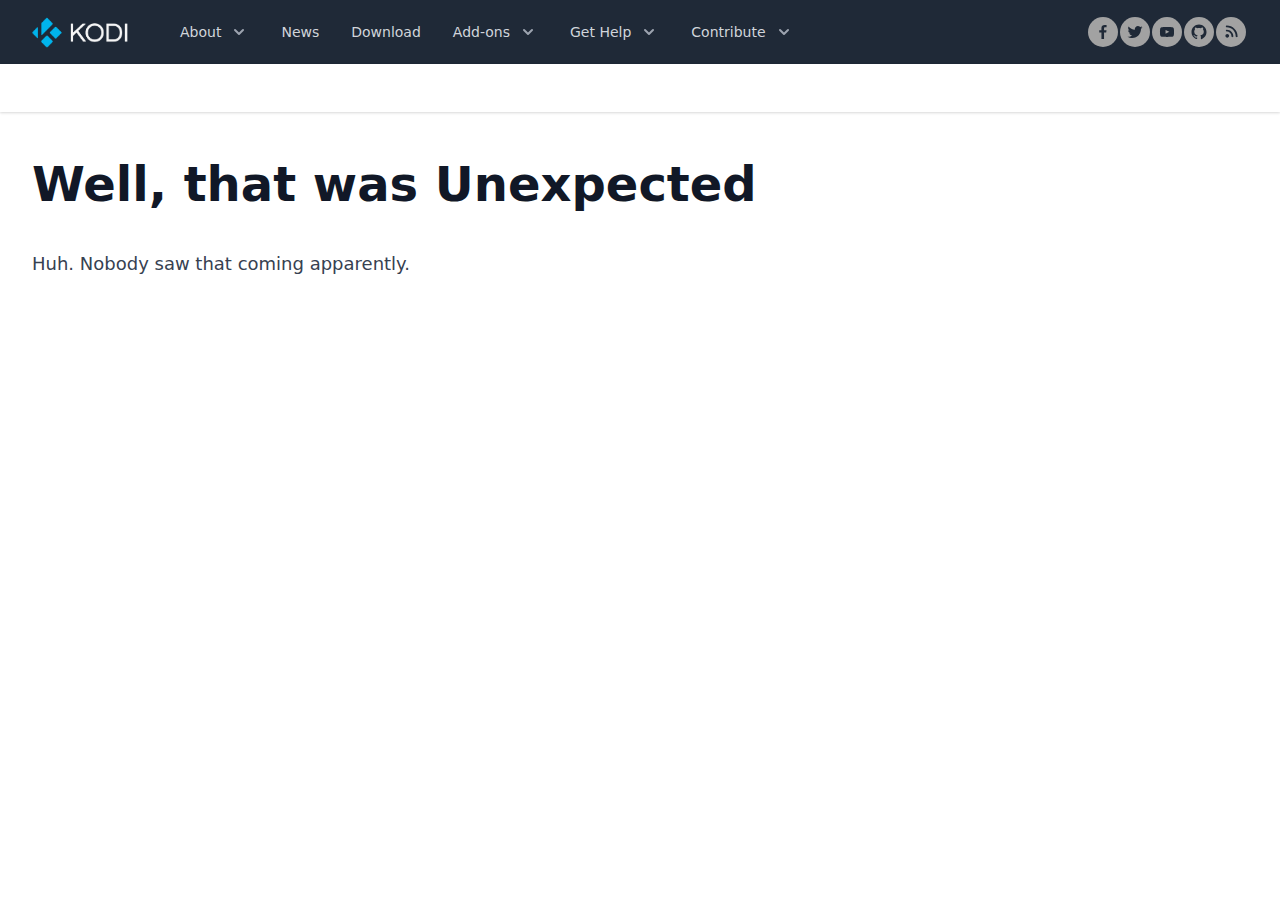
==== 404/index.html @ a8a5ec30 "test build of new kodi-tv UI" ====
<!DOCTYPE html><html lang="en"><head><meta charSet="utf-8"/><meta http-equiv="x-ua-compatible" content="ie=edge"/><meta name="viewport" content="width=device-width, initial-scale=1, shrink-to-fit=no"/><style data-href="/styles.a69a1333d0210cecca70.css" id="gatsby-global-css">/* ! tailwindcss v2.0.3 | MIT License | https://tailwindcss.com */

/*! modern-normalize v1.0.0 | MIT License | https://github.com/sindresorhus/modern-normalize */:root{-moz-tab-size:4;-o-tab-size:4;tab-size:4}html{line-height:1.15;-webkit-text-size-adjust:100%}body{margin:0;font-family:system-ui,-apple-system,Segoe UI,Roboto,Helvetica,Arial,sans-serif,Apple Color Emoji,Segoe UI Emoji}hr{height:0;color:inherit}abbr[title]{-webkit-text-decoration:underline dotted;text-decoration:underline dotted}b,strong{font-weight:bolder}code,kbd,pre,samp{font-family:ui-monospace,SFMono-Regular,Consolas,Liberation Mono,Menlo,monospace;font-size:1em}small{font-size:80%}sub,sup{font-size:75%;line-height:0;position:relative;vertical-align:baseline}sub{bottom:-.25em}sup{top:-.5em}table{text-indent:0;border-color:inherit}button,input,optgroup,select,textarea{font-family:inherit;font-size:100%;line-height:1.15;margin:0}button,select{text-transform:none}[type=button],button{-webkit-appearance:button}legend{padding:0}progress{vertical-align:baseline}summary{display:list-item}blockquote,dd,dl,figure,h1,h2,h3,h4,h5,h6,hr,p,pre{margin:0}button{background-color:transparent;background-image:none}button:focus{outline:1px dotted;outline:5px auto -webkit-focus-ring-color}fieldset,ol,ul{margin:0;padding:0}ol,ul{list-style:none}html{font-family:ui-sans-serif,system-ui,-apple-system,BlinkMacSystemFont,Segoe UI,Roboto,Helvetica Neue,Arial,Noto Sans,sans-serif,Apple Color Emoji,Segoe UI Emoji,Segoe UI Symbol,Noto Color Emoji;line-height:1.5}body{font-family:inherit;line-height:inherit}*,:after,:before{box-sizing:border-box;border:0 solid #e5e7eb}hr{border-top-width:1px}img{border-style:solid}textarea{resize:vertical}input::-moz-placeholder,textarea::-moz-placeholder{opacity:1;color:#9ca3af}input:-ms-input-placeholder,textarea:-ms-input-placeholder{opacity:1;color:#9ca3af}input::placeholder,textarea::placeholder{opacity:1;color:#9ca3af}button{cursor:pointer}table{border-collapse:collapse}h1,h2,h3,h4,h5,h6{font-size:inherit;font-weight:inherit}a{color:inherit;text-decoration:inherit}button,input,optgroup,select,textarea{padding:0;line-height:inherit;color:inherit}code,kbd,pre,samp{font-family:ui-monospace,SFMono-Regular,Menlo,Monaco,Consolas,Liberation Mono,Courier New,monospace}audio,canvas,embed,iframe,img,object,svg,video{display:block;vertical-align:middle}img,video{max-width:100%;height:auto}.prose{color:#374151;max-width:65ch}.prose a{color:#111827;text-decoration:underline;font-weight:500}.prose strong{color:#111827;font-weight:600}.prose ol[type=A]{--list-counter-style:upper-alpha}.prose ol[type=a]{--list-counter-style:lower-alpha}.prose ol[type=i]{--list-counter-style:lower-roman}.prose ol[type="1"]{--list-counter-style:decimal}.prose ol>li{position:relative;padding-left:1.75em}.prose ol>li:before{content:counter(list-item,var(--list-counter-style,decimal)) ".";position:absolute;font-weight:400;color:#6b7280;left:0}.prose ul>li{position:relative;padding-left:1.75em}.prose ul>li:before{content:"";position:absolute;background-color:#d1d5db;border-radius:50%;width:.375em;height:.375em;top:.6875em;left:.25em}.prose hr{border-color:#e5e7eb;border-top-width:1px;margin-top:3em;margin-bottom:3em}.prose blockquote{font-weight:500;font-style:italic;color:#111827;border-left-width:.25rem;border-left-color:#e5e7eb;quotes:"\201C""\201D""\2018""\2019";margin-top:1.6em;margin-bottom:1.6em;padding-left:1em}.prose blockquote p:first-of-type:before{content:open-quote}.prose blockquote p:last-of-type:after{content:close-quote}.prose h1{color:#111827;font-weight:800;font-size:2.25em;margin-top:0;margin-bottom:.8888889em;line-height:1.1111111}.prose h2{color:#111827;font-weight:700;font-size:1.5em;margin-top:2em;margin-bottom:1em;line-height:1.3333333}.prose h3{font-size:1.25em;margin-top:1.6em;margin-bottom:.6em;line-height:1.6}.prose h3,.prose h4{color:#111827;font-weight:600}.prose h4{margin-top:1.5em;margin-bottom:.5em;line-height:1.5}.prose figure figcaption{color:#6b7280;font-size:.875em;line-height:1.4285714;margin-top:.8571429em}.prose code{color:#111827;font-weight:600;font-size:.875em}.prose code:after,.prose code:before{content:"`"}.prose a code{color:#111827}.prose pre{color:#e5e7eb;background-color:#1f2937;overflow-x:auto;font-size:.875em;line-height:1.7142857;margin-top:1.7142857em;margin-bottom:1.7142857em;border-radius:.375rem;padding:.8571429em 1.1428571em}.prose pre code{background-color:transparent;border-width:0;border-radius:0;padding:0;font-weight:400;color:inherit;font-size:inherit;font-family:inherit;line-height:inherit}.prose pre code:after,.prose pre code:before{content:none}.prose table{width:100%;table-layout:auto;text-align:left;margin-top:2em;margin-bottom:2em;font-size:.875em;line-height:1.7142857}.prose thead{color:#111827;font-weight:600;border-bottom-width:1px;border-bottom-color:#d1d5db}.prose thead th{vertical-align:bottom;padding-right:.5714286em;padding-bottom:.5714286em;padding-left:.5714286em}.prose tbody tr{border-bottom-width:1px;border-bottom-color:#e5e7eb}.prose tbody tr:last-child{border-bottom-width:0}.prose tbody td{vertical-align:top;padding:.5714286em}.prose{font-size:1rem;line-height:1.75}.prose p{margin-top:1.25em;margin-bottom:1.25em}.prose figure,.prose img,.prose video{margin-top:2em;margin-bottom:2em}.prose figure>*{margin-top:0;margin-bottom:0}.prose h2 code{font-size:.875em}.prose h3 code{font-size:.9em}.prose ol,.prose ul{margin-top:1.25em;margin-bottom:1.25em}.prose li{margin-top:.5em;margin-bottom:.5em}.prose>ul>li p{margin-top:.75em;margin-bottom:.75em}.prose>ul>li>:first-child{margin-top:1.25em}.prose>ul>li>:last-child{margin-bottom:1.25em}.prose>ol>li>:first-child{margin-top:1.25em}.prose>ol>li>:last-child{margin-bottom:1.25em}.prose ol ol,.prose ol ul,.prose ul ol,.prose ul ul{margin-top:.75em;margin-bottom:.75em}.prose h2+*,.prose h3+*,.prose h4+*,.prose hr+*{margin-top:0}.prose thead th:first-child{padding-left:0}.prose thead th:last-child{padding-right:0}.prose tbody td:first-child{padding-left:0}.prose tbody td:last-child{padding-right:0}.prose>:first-child{margin-top:0}.prose>:last-child{margin-bottom:0}.prose-blue a,.prose-blue a code{color:#2563eb}.space-y-1>:not([hidden])~:not([hidden]){--tw-space-y-reverse:0;margin-top:calc(0.25rem*(1 - var(--tw-space-y-reverse)));margin-bottom:calc(0.25rem*var(--tw-space-y-reverse))}.space-x-2>:not([hidden])~:not([hidden]){--tw-space-x-reverse:0;margin-right:calc(0.5rem*var(--tw-space-x-reverse));margin-left:calc(0.5rem*(1 - var(--tw-space-x-reverse)))}.space-x-4>:not([hidden])~:not([hidden]){--tw-space-x-reverse:0;margin-right:calc(1rem*var(--tw-space-x-reverse));margin-left:calc(1rem*(1 - var(--tw-space-x-reverse)))}.space-y-6>:not([hidden])~:not([hidden]){--tw-space-y-reverse:0;margin-top:calc(1.5rem*(1 - var(--tw-space-y-reverse)));margin-bottom:calc(1.5rem*var(--tw-space-y-reverse))}.sr-only{position:absolute;width:1px;height:1px;padding:0;margin:-1px;overflow:hidden;clip:rect(0,0,0,0);white-space:nowrap;border-width:0}.bg-white{--tw-bg-opacity:1;background-color:rgba(255,255,255,var(--tw-bg-opacity))}.bg-gray-50{--tw-bg-opacity:1;background-color:rgba(249,250,251,var(--tw-bg-opacity))}.bg-gray-800{--tw-bg-opacity:1;background-color:rgba(31,41,55,var(--tw-bg-opacity))}.hover\:bg-gray-50:hover{--tw-bg-opacity:1;background-color:rgba(249,250,251,var(--tw-bg-opacity))}.hover\:bg-gray-700:hover{--tw-bg-opacity:1;background-color:rgba(55,65,81,var(--tw-bg-opacity))}.border-gray-700{--tw-border-opacity:1;border-color:rgba(55,65,81,var(--tw-border-opacity))}.rounded-md{border-radius:.375rem}.rounded-lg{border-radius:.5rem}.border-t{border-top-width:1px}.block{display:block}.flex{display:flex}.inline-flex{display:inline-flex}.table{display:table}.flow-root{display:flow-root}.grid{display:grid}.hidden{display:none}.items-start{align-items:flex-start}.items-center{align-items:center}.items-baseline{align-items:baseline}.justify-center{justify-content:center}.justify-between{justify-content:space-between}.flex-shrink-0{flex-shrink:0}.font-medium{font-weight:500}.font-bold{font-weight:700}.h-5{height:1.25rem}.h-6{height:1.5rem}.h-8{height:2rem}.h-16{height:4rem}.text-sm{font-size:.875rem;line-height:1.25rem}.text-base{font-size:1rem;line-height:1.5rem}.text-3xl{font-size:1.875rem;line-height:2.25rem}.-m-3{margin:-.75rem}.mx-auto{margin-left:auto;margin-right:auto}.mt-1{margin-top:.25rem}.ml-2{margin-left:.5rem}.mt-3{margin-top:.75rem}.ml-4{margin-left:1rem}.ml-10{margin-left:2.5rem}.-mr-2{margin-right:-.5rem}.max-w-md{max-width:28rem}.max-w-7xl{max-width:80rem}.opacity-0{opacity:0}.opacity-100{opacity:1}.focus\:outline-none:focus{outline:2px solid transparent;outline-offset:2px}.overflow-hidden{overflow:hidden}.p-2{padding:.5rem}.p-3{padding:.75rem}.py-2{padding-top:.5rem;padding-bottom:.5rem}.px-2{padding-left:.5rem;padding-right:.5rem}.px-3{padding-left:.75rem;padding-right:.75rem}.px-4{padding-left:1rem;padding-right:1rem}.py-5{padding-top:1.25rem;padding-bottom:1.25rem}.px-5{padding-left:1.25rem;padding-right:1.25rem}.py-6{padding-top:1.5rem;padding-bottom:1.5rem}.pt-2{padding-top:.5rem}.pb-3{padding-bottom:.75rem}.pt-4{padding-top:1rem}.absolute{position:absolute}.relative{position:relative}.left-1\/2{left:50%}*{--tw-shadow:0 0 transparent}.shadow{--tw-shadow:0 1px 3px 0 rgba(0,0,0,0.1),0 1px 2px 0 rgba(0,0,0,0.06)}.shadow,.shadow-lg{box-shadow:var(--tw-ring-offset-shadow,0 0 transparent),var(--tw-ring-shadow,0 0 transparent),var(--tw-shadow)}.shadow-lg{--tw-shadow:0 10px 15px -3px rgba(0,0,0,0.1),0 4px 6px -2px rgba(0,0,0,0.05)}*{--tw-ring-inset:var(--tw-empty,/*!*/ /*!*/);--tw-ring-offset-width:0px;--tw-ring-offset-color:#fff;--tw-ring-color:rgba(59,130,246,0.5);--tw-ring-offset-shadow:0 0 transparent;--tw-ring-shadow:0 0 transparent}.ring-1{--tw-ring-offset-shadow:var(--tw-ring-inset) 0 0 0 var(--tw-ring-offset-width) var(--tw-ring-offset-color);--tw-ring-shadow:var(--tw-ring-inset) 0 0 0 calc(1px + var(--tw-ring-offset-width)) var(--tw-ring-color)}.focus\:ring-2:focus,.ring-1{box-shadow:var(--tw-ring-offset-shadow),var(--tw-ring-shadow),var(--tw-shadow,0 0 transparent)}.focus\:ring-2:focus{--tw-ring-offset-shadow:var(--tw-ring-inset) 0 0 0 var(--tw-ring-offset-width) var(--tw-ring-offset-color);--tw-ring-shadow:var(--tw-ring-inset) 0 0 0 calc(2px + var(--tw-ring-offset-width)) var(--tw-ring-color)}.focus\:ring-offset-gray-800:focus{--tw-ring-offset-color:#1f2937}.focus\:ring-offset-2:focus{--tw-ring-offset-width:2px}.ring-black{--tw-ring-opacity:1;--tw-ring-color:rgba(0,0,0,var(--tw-ring-opacity))}.focus\:ring-white:focus{--tw-ring-opacity:1;--tw-ring-color:rgba(255,255,255,var(--tw-ring-opacity))}.ring-opacity-5{--tw-ring-opacity:0.05}.text-gray-300{--tw-text-opacity:1;color:rgba(209,213,219,var(--tw-text-opacity))}.text-gray-400{--tw-text-opacity:1;color:rgba(156,163,175,var(--tw-text-opacity))}.text-gray-500{--tw-text-opacity:1;color:rgba(107,114,128,var(--tw-text-opacity))}.text-gray-900{--tw-text-opacity:1;color:rgba(17,24,39,var(--tw-text-opacity))}.hover\:text-white:hover{--tw-text-opacity:1;color:rgba(255,255,255,var(--tw-text-opacity))}.w-5{width:1.25rem}.w-6{width:1.5rem}.w-8{width:2rem}.w-24{width:6rem}.w-screen{width:100vw}.gap-6{gap:1.5rem}.transform{--tw-translate-x:0;--tw-translate-y:0;--tw-rotate:0;--tw-skew-x:0;--tw-skew-y:0;--tw-scale-x:1;--tw-scale-y:1;transform:translateX(var(--tw-translate-x)) translateY(var(--tw-translate-y)) rotate(var(--tw-rotate)) skewX(var(--tw-skew-x)) skewY(var(--tw-skew-y)) scaleX(var(--tw-scale-x)) scaleY(var(--tw-scale-y))}.-translate-x-1\/2{--tw-translate-x:-50%}.translate-y-0{--tw-translate-y:0px}.translate-y-1{--tw-translate-y:0.25rem}.-translate-y-3{--tw-translate-y:-0.75rem}.transition{transition-property:background-color,border-color,color,fill,stroke,opacity,box-shadow,transform;transition-timing-function:cubic-bezier(.4,0,.2,1);transition-duration:.15s}.ease-in{transition-timing-function:cubic-bezier(.4,0,1,1)}.ease-out{transition-timing-function:cubic-bezier(0,0,.2,1)}.duration-150{transition-duration:.15s}.duration-200{transition-duration:.2s}@-webkit-keyframes spin{to{transform:rotate(1turn)}}@keyframes spin{to{transform:rotate(1turn)}}@-webkit-keyframes ping{75%,to{transform:scale(2);opacity:0}}@keyframes ping{75%,to{transform:scale(2);opacity:0}}@-webkit-keyframes pulse{50%{opacity:.5}}@keyframes pulse{50%{opacity:.5}}@-webkit-keyframes bounce{0%,to{transform:translateY(-25%);-webkit-animation-timing-function:cubic-bezier(.8,0,1,1);animation-timing-function:cubic-bezier(.8,0,1,1)}50%{transform:none;-webkit-animation-timing-function:cubic-bezier(0,0,.2,1);animation-timing-function:cubic-bezier(0,0,.2,1)}}@keyframes bounce{0%,to{transform:translateY(-25%);-webkit-animation-timing-function:cubic-bezier(.8,0,1,1);animation-timing-function:cubic-bezier(.8,0,1,1)}50%{transform:none;-webkit-animation-timing-function:cubic-bezier(0,0,.2,1);animation-timing-function:cubic-bezier(0,0,.2,1)}}@media (min-width:640px){.sm\:space-y-0>:not([hidden])~:not([hidden]){--tw-space-y-reverse:0;margin-top:calc(0px*(1 - var(--tw-space-y-reverse)));margin-bottom:calc(0px*var(--tw-space-y-reverse))}.sm\:space-x-10>:not([hidden])~:not([hidden]){--tw-space-x-reverse:0;margin-right:calc(2.5rem*var(--tw-space-x-reverse));margin-left:calc(2.5rem*(1 - var(--tw-space-x-reverse)))}.sm\:flex{display:flex}.sm\:p-8{padding:2rem}.sm\:px-0{padding-left:0;padding-right:0}.sm\:px-3{padding-left:.75rem;padding-right:.75rem}.sm\:px-6{padding-left:1.5rem;padding-right:1.5rem}.sm\:px-8{padding-left:2rem;padding-right:2rem}.sm\:gap-8{gap:2rem}}@media (min-width:768px){.md\:block{display:block}.md\:hidden{display:none}.md\:ml-6{margin-left:1.5rem}}@media (min-width:1024px){.lg\:prose-lg{font-size:1.125rem;line-height:1.7777778}.lg\:prose-lg p{margin-top:1.3333333em;margin-bottom:1.3333333em}.lg\:prose-lg blockquote{margin-top:1.6666667em;margin-bottom:1.6666667em;padding-left:1em}.lg\:prose-lg h1{font-size:2.6666667em;margin-top:0;margin-bottom:.8333333em;line-height:1}.lg\:prose-lg h2{font-size:1.6666667em;margin-top:1.8666667em;margin-bottom:1.0666667em;line-height:1.3333333}.lg\:prose-lg h3{font-size:1.3333333em;margin-top:1.6666667em;margin-bottom:.6666667em;line-height:1.5}.lg\:prose-lg h4{margin-top:1.7777778em;margin-bottom:.4444444em;line-height:1.5555556}.lg\:prose-lg figure,.lg\:prose-lg img,.lg\:prose-lg video{margin-top:1.7777778em;margin-bottom:1.7777778em}.lg\:prose-lg figure>*{margin-top:0;margin-bottom:0}.lg\:prose-lg figure figcaption{font-size:.8888889em;line-height:1.5;margin-top:1em}.lg\:prose-lg code{font-size:.8888889em}.lg\:prose-lg h2 code{font-size:.8666667em}.lg\:prose-lg h3 code{font-size:.875em}.lg\:prose-lg pre{font-size:.8888889em;line-height:1.75;margin-top:2em;margin-bottom:2em;border-radius:.375rem;padding:1em 1.5em}.lg\:prose-lg ol,.lg\:prose-lg ul{margin-top:1.3333333em;margin-bottom:1.3333333em}.lg\:prose-lg li{margin-top:.6666667em;margin-bottom:.6666667em}.lg\:prose-lg ol>li{padding-left:1.6666667em}.lg\:prose-lg ol>li:before{left:0}.lg\:prose-lg ul>li{padding-left:1.6666667em}.lg\:prose-lg ul>li:before{width:.3333333em;height:.3333333em;top:.72222em;left:.2222222em}.lg\:prose-lg>ul>li p{margin-top:.8888889em;margin-bottom:.8888889em}.lg\:prose-lg>ul>li>:first-child{margin-top:1.3333333em}.lg\:prose-lg>ul>li>:last-child{margin-bottom:1.3333333em}.lg\:prose-lg>ol>li>:first-child{margin-top:1.3333333em}.lg\:prose-lg>ol>li>:last-child{margin-bottom:1.3333333em}.lg\:prose-lg ol ol,.lg\:prose-lg ol ul,.lg\:prose-lg ul ol,.lg\:prose-lg ul ul{margin-top:.8888889em;margin-bottom:.8888889em}.lg\:prose-lg hr{margin-top:3.1111111em;margin-bottom:3.1111111em}.lg\:prose-lg h2+*,.lg\:prose-lg h3+*,.lg\:prose-lg h4+*,.lg\:prose-lg hr+*{margin-top:0}.lg\:prose-lg table{font-size:.8888889em;line-height:1.5}.lg\:prose-lg thead th{padding-right:.75em;padding-bottom:.75em;padding-left:.75em}.lg\:prose-lg thead th:first-child{padding-left:0}.lg\:prose-lg thead th:last-child{padding-right:0}.lg\:prose-lg tbody td{padding:.75em}.lg\:prose-lg tbody td:first-child{padding-left:0}.lg\:prose-lg tbody td:last-child{padding-right:0}.lg\:prose-lg>:first-child{margin-top:0}.lg\:prose-lg>:last-child{margin-bottom:0}.lg\:block{display:block}.lg\:hidden{display:none}.lg\:px-8{padding-left:2rem;padding-right:2rem}}@media (min-width:1536px){.\32xl\:prose-2xl{font-size:1.5rem;line-height:1.6666667}.\32xl\:prose-2xl p{margin-top:1.3333333em;margin-bottom:1.3333333em}.\32xl\:prose-2xl blockquote{margin-top:1.7777778em;margin-bottom:1.7777778em;padding-left:1.1111111em}.\32xl\:prose-2xl h1{font-size:2.6666667em;margin-top:0;margin-bottom:.875em;line-height:1}.\32xl\:prose-2xl h2{font-size:2em;margin-top:1.5em;margin-bottom:.8333333em;line-height:1.0833333}.\32xl\:prose-2xl h3{font-size:1.5em;margin-top:1.5555556em;margin-bottom:.6666667em;line-height:1.2222222}.\32xl\:prose-2xl h4{margin-top:1.6666667em;margin-bottom:.6666667em;line-height:1.5}.\32xl\:prose-2xl figure,.\32xl\:prose-2xl img,.\32xl\:prose-2xl video{margin-top:2em;margin-bottom:2em}.\32xl\:prose-2xl figure>*{margin-top:0;margin-bottom:0}.\32xl\:prose-2xl figure figcaption{font-size:.8333333em;line-height:1.6;margin-top:1em}.\32xl\:prose-2xl code{font-size:.8333333em}.\32xl\:prose-2xl h2 code{font-size:.875em}.\32xl\:prose-2xl h3 code{font-size:.8888889em}.\32xl\:prose-2xl pre{font-size:.8333333em;line-height:1.8;margin-top:2em;margin-bottom:2em;border-radius:.5rem;padding:1.2em 1.6em}.\32xl\:prose-2xl ol,.\32xl\:prose-2xl ul{margin-top:1.3333333em;margin-bottom:1.3333333em}.\32xl\:prose-2xl li{margin-top:.5em;margin-bottom:.5em}.\32xl\:prose-2xl ol>li{padding-left:1.6666667em}.\32xl\:prose-2xl ol>li:before{left:0}.\32xl\:prose-2xl ul>li{padding-left:1.6666667em}.\32xl\:prose-2xl ul>li:before{width:.3333333em;height:.3333333em;top:.66667em;left:.25em}.\32xl\:prose-2xl>ul>li p{margin-top:.8333333em;margin-bottom:.8333333em}.\32xl\:prose-2xl>ul>li>:first-child{margin-top:1.3333333em}.\32xl\:prose-2xl>ul>li>:last-child{margin-bottom:1.3333333em}.\32xl\:prose-2xl>ol>li>:first-child{margin-top:1.3333333em}.\32xl\:prose-2xl>ol>li>:last-child{margin-bottom:1.3333333em}.\32xl\:prose-2xl ol ol,.\32xl\:prose-2xl ol ul,.\32xl\:prose-2xl ul ol,.\32xl\:prose-2xl ul ul{margin-top:.6666667em;margin-bottom:.6666667em}.\32xl\:prose-2xl hr{margin-top:3em;margin-bottom:3em}.\32xl\:prose-2xl h2+*,.\32xl\:prose-2xl h3+*,.\32xl\:prose-2xl h4+*,.\32xl\:prose-2xl hr+*{margin-top:0}.\32xl\:prose-2xl table{font-size:.8333333em;line-height:1.4}.\32xl\:prose-2xl thead th{padding-right:.6em;padding-bottom:.8em;padding-left:.6em}.\32xl\:prose-2xl thead th:first-child{padding-left:0}.\32xl\:prose-2xl thead th:last-child{padding-right:0}.\32xl\:prose-2xl tbody td{padding:.8em .6em}.\32xl\:prose-2xl tbody td:first-child{padding-left:0}.\32xl\:prose-2xl tbody td:last-child{padding-right:0}.\32xl\:prose-2xl>:first-child{margin-top:0}.\32xl\:prose-2xl>:last-child{margin-bottom:0}}</style><meta name="generator" content="Gatsby 3.0.4"/><title data-react-helmet="true"></title><meta data-react-helmet="true" name="description" content="Kodi is a free media player that is designed to look great on your big screen TV but is just as home on a small screen."/><meta data-react-helmet="true" property="og:title" content="Kodi | Opensource Home Theater Software"/><meta data-react-helmet="true" property="og:description" content="Kodi is a free media player that is designed to look great on your big screen TV but is just as home on a small screen."/><meta data-react-helmet="true" property="og:type" content="website"/><link rel="icon" href="/favicon-32x32.png?v=78ae397e6820c7ff7f6b4e6cee6d7af0" type="image/png"/><link rel="manifest" href="/manifest.webmanifest" crossorigin="anonymous"/><meta name="theme-color" content="#663399"/><link rel="apple-touch-icon" sizes="48x48" href="/icons/icon-48x48.png?v=78ae397e6820c7ff7f6b4e6cee6d7af0"/><link rel="apple-touch-icon" sizes="72x72" href="/icons/icon-72x72.png?v=78ae397e6820c7ff7f6b4e6cee6d7af0"/><link rel="apple-touch-icon" sizes="96x96" href="/icons/icon-96x96.png?v=78ae397e6820c7ff7f6b4e6cee6d7af0"/><link rel="apple-touch-icon" sizes="144x144" href="/icons/icon-144x144.png?v=78ae397e6820c7ff7f6b4e6cee6d7af0"/><link rel="apple-touch-icon" sizes="192x192" href="/icons/icon-192x192.png?v=78ae397e6820c7ff7f6b4e6cee6d7af0"/><link rel="apple-touch-icon" sizes="256x256" href="/icons/icon-256x256.png?v=78ae397e6820c7ff7f6b4e6cee6d7af0"/><link rel="apple-touch-icon" sizes="384x384" href="/icons/icon-384x384.png?v=78ae397e6820c7ff7f6b4e6cee6d7af0"/><link rel="apple-touch-icon" sizes="512x512" href="/icons/icon-512x512.png?v=78ae397e6820c7ff7f6b4e6cee6d7af0"/><link as="script" rel="preload" href="/webpack-runtime-0985cad00649682b84bf.js"/><link as="script" rel="preload" href="/framework-0076898014d4b527e192.js"/><link as="script" rel="preload" href="/app-7b25d4179e1309d57672.js"/><link as="script" rel="preload" href="/commons-c98e4492fe3f57e78b89.js"/><link as="script" rel="preload" href="/component---src-pages-404-mdx-986ac727157d9369a00a.js"/><link as="fetch" rel="preload" href="/page-data/404/page-data.json" crossorigin="anonymous"/><link as="fetch" rel="preload" href="/page-data/sq/d/1132682437.json" crossorigin="anonymous"/><link as="fetch" rel="preload" href="/page-data/app-data.json" crossorigin="anonymous"/></head><body><div id="___gatsby"><div style="outline:none" tabindex="-1" id="gatsby-focus-wrapper"><div><nav class="bg-gray-800"><div class="max-w-7xl mx-auto px-4 sm:px-6 lg:px-8"><div class="flex items-center justify-between h-16"><div class="flex items-center"><div class="flex-shrink-0"><a href="/"><img class="h-8 w-24" src="/images/kodi-logo-with-text.png" title="Home" alt="Kodi Logo"/></a></div><div class="hidden lg:block"><div class="ml-10 flex items-baseline space-x-2"><div class="relative"><button type="button" class="inline-flex items-center text-gray-300 hover:bg-gray-700 hover:text-white px-3 py-2 rounded-md text-sm font-medium" aria-expanded="false"><span>About</span><svg class="text-gray-400 ml-2 h-5 w-5 group-hover:text-gray-500" xmlns="http://www.w3.org/2000/svg" viewBox="0 0 20 20" fill="currentColor" aria-hidden="true"><path fill-rule="evenodd" d="M5.293 7.293a1 1 0 011.414 0L10 10.586l3.293-3.293a1 1 0 111.414 1.414l-4 4a1 1 0 01-1.414 0l-4-4a1 1 0 010-1.414z" clip-rule="evenodd"></path></svg></button></div><a href="/blog" class="text-gray-300 hover:bg-gray-700 hover:text-white px-3 py-2 rounded-md text-sm font-medium">News</a><a href="/download" class="text-gray-300 hover:bg-gray-700 hover:text-white px-3 py-2 rounded-md text-sm font-medium">Download</a><div class="relative"><button type="button" class="inline-flex items-center text-gray-300 hover:bg-gray-700 hover:text-white px-3 py-2 rounded-md text-sm font-medium" aria-expanded="false"><span>Add-ons</span><svg class="text-gray-400 ml-2 h-5 w-5 group-hover:text-gray-500" xmlns="http://www.w3.org/2000/svg" viewBox="0 0 20 20" fill="currentColor" aria-hidden="true"><path fill-rule="evenodd" d="M5.293 7.293a1 1 0 011.414 0L10 10.586l3.293-3.293a1 1 0 111.414 1.414l-4 4a1 1 0 01-1.414 0l-4-4a1 1 0 010-1.414z" clip-rule="evenodd"></path></svg></button></div><div class="relative"><button type="button" class="inline-flex items-center text-gray-300 hover:bg-gray-700 hover:text-white px-3 py-2 rounded-md text-sm font-medium" aria-expanded="false"><span>Get Help</span><svg class="text-gray-400 ml-2 h-5 w-5 group-hover:text-gray-500" xmlns="http://www.w3.org/2000/svg" viewBox="0 0 20 20" fill="currentColor" aria-hidden="true"><path fill-rule="evenodd" d="M5.293 7.293a1 1 0 011.414 0L10 10.586l3.293-3.293a1 1 0 111.414 1.414l-4 4a1 1 0 01-1.414 0l-4-4a1 1 0 010-1.414z" clip-rule="evenodd"></path></svg></button></div><div class="relative"><button type="button" class="inline-flex items-center text-gray-300 hover:bg-gray-700 hover:text-white px-3 py-2 rounded-md text-sm font-medium" aria-expanded="false"><span>Contribute</span><svg class="text-gray-400 ml-2 h-5 w-5 group-hover:text-gray-500" xmlns="http://www.w3.org/2000/svg" viewBox="0 0 20 20" fill="currentColor" aria-hidden="true"><path fill-rule="evenodd" d="M5.293 7.293a1 1 0 011.414 0L10 10.586l3.293-3.293a1 1 0 111.414 1.414l-4 4a1 1 0 01-1.414 0l-4-4a1 1 0 010-1.414z" clip-rule="evenodd"></path></svg></button></div></div></div><div class="hidden md:block lg:hidden"><div class="ml-10 flex items-baseline space-x-4"><a href="/blog" class="text-gray-300 hover:bg-gray-700 hover:text-white px-3 py-2 rounded-md text-sm font-medium">News</a><a href="/download" class="text-gray-300 hover:bg-gray-700 hover:text-white px-3 py-2 rounded-md text-sm font-medium">Download</a><div class="relative"><button type="button" class="inline-flex items-center text-gray-300 hover:bg-gray-700 hover:text-white px-3 py-2 rounded-md text-sm font-medium" aria-expanded="false"><span>Add-ons</span><svg class="text-gray-400 ml-2 h-5 w-5 group-hover:text-gray-500" xmlns="http://www.w3.org/2000/svg" viewBox="0 0 20 20" fill="currentColor" aria-hidden="true"><path fill-rule="evenodd" d="M5.293 7.293a1 1 0 011.414 0L10 10.586l3.293-3.293a1 1 0 111.414 1.414l-4 4a1 1 0 01-1.414 0l-4-4a1 1 0 010-1.414z" clip-rule="evenodd"></path></svg></button></div><div class="relative"><button type="button" class="inline-flex items-center text-gray-300 hover:bg-gray-700 hover:text-white px-3 py-2 rounded-md text-sm font-medium" aria-expanded="false"><span>More</span><svg class="text-gray-400 ml-2 h-5 w-5 group-hover:text-gray-500" xmlns="http://www.w3.org/2000/svg" viewBox="0 0 20 20" fill="currentColor" aria-hidden="true"><path fill-rule="evenodd" d="M5.293 7.293a1 1 0 011.414 0L10 10.586l3.293-3.293a1 1 0 111.414 1.414l-4 4a1 1 0 01-1.414 0l-4-4a1 1 0 010-1.414z" clip-rule="evenodd"></path></svg></button></div></div></div></div><div class="hidden md:block"><div class="ml-4 flex items-center md:ml-6"><div class="w-8"><a target="_blank" rel="noopener" style="display:inline-block;width:30px;height:30px;position:relative;overflow:hidden;vertical-align:middle" href="http://www.facebook.com/KodiEntertainment" class="social-icon" aria-label="facebook"><div class="social-container" style="position:absolute;top:0;left:0;width:100%;height:100%"><svg class="social-svg" style="border-radius:50%;position:absolute;top:0;left:0;width:100%;height:100%;fill-rule:evenodd" viewBox="0 0 64 64"><g class="social-svg-background" style="-ms-transition:fill 170ms ease-in-out;-o-transition:fill 170ms ease-in-out;-moz-transition:fill 170ms ease-in-out;-webkit-transition:fill 170ms ease-in-out;transition:fill 170ms ease-in-out;fill:transparent"><circle cx="32" cy="32" r="31"></circle></g><g class="social-svg-icon" style="-ms-transition:fill 170ms ease-in-out;-o-transition:fill 170ms ease-in-out;-moz-transition:fill 170ms ease-in-out;-webkit-transition:fill 170ms ease-in-out;transition:fill 170ms ease-in-out;fill:transparent"><path d="M34.1,47V33.3h4.6l0.7-5.3h-5.3v-3.4c0-1.5,0.4-2.6,2.6-2.6l2.8,0v-4.8c-0.5-0.1-2.2-0.2-4.1-0.2 c-4.1,0-6.9,2.5-6.9,7V28H24v5.3h4.6V47H34.1z"></path></g><g class="social-svg-mask" style="-ms-transition:fill 170ms ease-in-out;-o-transition:fill 170ms ease-in-out;-moz-transition:fill 170ms ease-in-out;-webkit-transition:fill 170ms ease-in-out;transition:fill 170ms ease-in-out;fill:#a2a2a2"><path d="M0,0v64h64V0H0z M39.6,22l-2.8,0c-2.2,0-2.6,1.1-2.6,2.6V28h5.3l-0.7,5.3h-4.6V47h-5.5V33.3H24V28h4.6V24 c0-4.6,2.8-7,6.9-7c2,0,3.6,0.1,4.1,0.2V22z"></path></g></svg></div></a></div><div class="w-8"><a target="_blank" rel="noopener" style="display:inline-block;width:30px;height:30px;position:relative;overflow:hidden;vertical-align:middle" href="https://twitter.com/koditv" class="social-icon" aria-label="twitter"><div class="social-container" style="position:absolute;top:0;left:0;width:100%;height:100%"><svg class="social-svg" style="border-radius:50%;position:absolute;top:0;left:0;width:100%;height:100%;fill-rule:evenodd" viewBox="0 0 64 64"><g class="social-svg-background" style="-ms-transition:fill 170ms ease-in-out;-o-transition:fill 170ms ease-in-out;-moz-transition:fill 170ms ease-in-out;-webkit-transition:fill 170ms ease-in-out;transition:fill 170ms ease-in-out;fill:transparent"><circle cx="32" cy="32" r="31"></circle></g><g class="social-svg-icon" style="-ms-transition:fill 170ms ease-in-out;-o-transition:fill 170ms ease-in-out;-moz-transition:fill 170ms ease-in-out;-webkit-transition:fill 170ms ease-in-out;transition:fill 170ms ease-in-out;fill:transparent"><path d="M48,22.1c-1.2,0.5-2.4,0.9-3.8,1c1.4-0.8,2.4-2.1,2.9-3.6c-1.3,0.8-2.7,1.3-4.2,1.6 C41.7,19.8,40,19,38.2,19c-3.6,0-6.6,2.9-6.6,6.6c0,0.5,0.1,1,0.2,1.5c-5.5-0.3-10.3-2.9-13.5-6.9c-0.6,1-0.9,2.1-0.9,3.3 c0,2.3,1.2,4.3,2.9,5.5c-1.1,0-2.1-0.3-3-0.8c0,0,0,0.1,0,0.1c0,3.2,2.3,5.8,5.3,6.4c-0.6,0.1-1.1,0.2-1.7,0.2c-0.4,0-0.8,0-1.2-0.1 c0.8,2.6,3.3,4.5,6.1,4.6c-2.2,1.8-5.1,2.8-8.2,2.8c-0.5,0-1.1,0-1.6-0.1c2.9,1.9,6.4,2.9,10.1,2.9c12.1,0,18.7-10,18.7-18.7 c0-0.3,0-0.6,0-0.8C46,24.5,47.1,23.4,48,22.1z"></path></g><g class="social-svg-mask" style="-ms-transition:fill 170ms ease-in-out;-o-transition:fill 170ms ease-in-out;-moz-transition:fill 170ms ease-in-out;-webkit-transition:fill 170ms ease-in-out;transition:fill 170ms ease-in-out;fill:#a2a2a2"><path d="M0,0v64h64V0H0z M44.7,25.5c0,0.3,0,0.6,0,0.8C44.7,35,38.1,45,26.1,45c-3.7,0-7.2-1.1-10.1-2.9 c0.5,0.1,1,0.1,1.6,0.1c3.1,0,5.9-1,8.2-2.8c-2.9-0.1-5.3-2-6.1-4.6c0.4,0.1,0.8,0.1,1.2,0.1c0.6,0,1.2-0.1,1.7-0.2 c-3-0.6-5.3-3.3-5.3-6.4c0,0,0-0.1,0-0.1c0.9,0.5,1.9,0.8,3,0.8c-1.8-1.2-2.9-3.2-2.9-5.5c0-1.2,0.3-2.3,0.9-3.3 c3.2,4,8.1,6.6,13.5,6.9c-0.1-0.5-0.2-1-0.2-1.5c0-3.6,2.9-6.6,6.6-6.6c1.9,0,3.6,0.8,4.8,2.1c1.5-0.3,2.9-0.8,4.2-1.6 c-0.5,1.5-1.5,2.8-2.9,3.6c1.3-0.2,2.6-0.5,3.8-1C47.1,23.4,46,24.5,44.7,25.5z"></path></g></svg></div></a></div><div class="w-8"><a target="_blank" rel="noopener" style="display:inline-block;width:30px;height:30px;position:relative;overflow:hidden;vertical-align:middle" href="https://www.youtube.com/c/TeamKodiOfficial" class="social-icon" aria-label="youtube"><div class="social-container" style="position:absolute;top:0;left:0;width:100%;height:100%"><svg class="social-svg" style="border-radius:50%;position:absolute;top:0;left:0;width:100%;height:100%;fill-rule:evenodd" viewBox="0 0 64 64"><g class="social-svg-background" style="-ms-transition:fill 170ms ease-in-out;-o-transition:fill 170ms ease-in-out;-moz-transition:fill 170ms ease-in-out;-webkit-transition:fill 170ms ease-in-out;transition:fill 170ms ease-in-out;fill:transparent"><circle cx="32" cy="32" r="31"></circle></g><g class="social-svg-icon" style="-ms-transition:fill 170ms ease-in-out;-o-transition:fill 170ms ease-in-out;-moz-transition:fill 170ms ease-in-out;-webkit-transition:fill 170ms ease-in-out;transition:fill 170ms ease-in-out;fill:transparent"><path d="M46.7,26c0,0-0.3-2.1-1.2-3c-1.1-1.2-2.4-1.2-3-1.3C38.3,21.4,32,21.4,32,21.4h0 c0,0-6.3,0-10.5,0.3c-0.6,0.1-1.9,0.1-3,1.3c-0.9,0.9-1.2,3-1.2,3S17,28.4,17,30.9v2.3c0,2.4,0.3,4.9,0.3,4.9s0.3,2.1,1.2,3 c1.1,1.2,2.6,1.2,3.3,1.3c2.4,0.2,10.2,0.3,10.2,0.3s6.3,0,10.5-0.3c0.6-0.1,1.9-0.1,3-1.3c0.9-0.9,1.2-3,1.2-3s0.3-2.4,0.3-4.9 v-2.3C47,28.4,46.7,26,46.7,26z M28.9,35.9l0-8.4l8.1,4.2L28.9,35.9z"></path></g><g class="social-svg-mask" style="-ms-transition:fill 170ms ease-in-out;-o-transition:fill 170ms ease-in-out;-moz-transition:fill 170ms ease-in-out;-webkit-transition:fill 170ms ease-in-out;transition:fill 170ms ease-in-out;fill:#a2a2a2"><path d="M0,0v64h64V0H0z M47,33.1c0,2.4-0.3,4.9-0.3,4.9s-0.3,2.1-1.2,3c-1.1,1.2-2.4,1.2-3,1.3 C38.3,42.5,32,42.6,32,42.6s-7.8-0.1-10.2-0.3c-0.7-0.1-2.2-0.1-3.3-1.3c-0.9-0.9-1.2-3-1.2-3S17,35.6,17,33.1v-2.3 c0-2.4,0.3-4.9,0.3-4.9s0.3-2.1,1.2-3c1.1-1.2,2.4-1.2,3-1.3c4.2-0.3,10.5-0.3,10.5-0.3h0c0,0,6.3,0,10.5,0.3c0.6,0.1,1.9,0.1,3,1.3 c0.9,0.9,1.2,3,1.2,3s0.3,2.4,0.3,4.9V33.1z M28.9,35.9l8.1-4.2l-8.1-4.2L28.9,35.9z"></path></g></svg></div></a></div><div class="w-8"><a target="_blank" rel="noopener" style="display:inline-block;width:30px;height:30px;position:relative;overflow:hidden;vertical-align:middle" href="https://github.com/xbmc" class="social-icon" aria-label="github"><div class="social-container" style="position:absolute;top:0;left:0;width:100%;height:100%"><svg class="social-svg" style="border-radius:50%;position:absolute;top:0;left:0;width:100%;height:100%;fill-rule:evenodd" viewBox="0 0 64 64"><g class="social-svg-background" style="-ms-transition:fill 170ms ease-in-out;-o-transition:fill 170ms ease-in-out;-moz-transition:fill 170ms ease-in-out;-webkit-transition:fill 170ms ease-in-out;transition:fill 170ms ease-in-out;fill:transparent"><circle cx="32" cy="32" r="31"></circle></g><g class="social-svg-icon" style="-ms-transition:fill 170ms ease-in-out;-o-transition:fill 170ms ease-in-out;-moz-transition:fill 170ms ease-in-out;-webkit-transition:fill 170ms ease-in-out;transition:fill 170ms ease-in-out;fill:transparent"><path d="M32,16c-8.8,0-16,7.2-16,16c0,7.1,4.6,13.1,10.9,15.2 c0.8,0.1,1.1-0.3,1.1-0.8c0-0.4,0-1.4,0-2.7c-4.5,1-5.4-2.1-5.4-2.1c-0.7-1.8-1.8-2.3-1.8-2.3c-1.5-1,0.1-1,0.1-1 c1.6,0.1,2.5,1.6,2.5,1.6c1.4,2.4,3.7,1.7,4.7,1.3c0.1-1,0.6-1.7,1-2.1c-3.6-0.4-7.3-1.8-7.3-7.9c0-1.7,0.6-3.2,1.6-4.3 c-0.2-0.4-0.7-2,0.2-4.2c0,0,1.3-0.4,4.4,1.6c1.3-0.4,2.6-0.5,4-0.5c1.4,0,2.7,0.2,4,0.5c3.1-2.1,4.4-1.6,4.4-1.6 c0.9,2.2,0.3,3.8,0.2,4.2c1,1.1,1.6,2.5,1.6,4.3c0,6.1-3.7,7.5-7.3,7.9c0.6,0.5,1.1,1.5,1.1,3c0,2.1,0,3.9,0,4.4 c0,0.4,0.3,0.9,1.1,0.8C43.4,45.1,48,39.1,48,32C48,23.2,40.8,16,32,16z"></path></g><g class="social-svg-mask" style="-ms-transition:fill 170ms ease-in-out;-o-transition:fill 170ms ease-in-out;-moz-transition:fill 170ms ease-in-out;-webkit-transition:fill 170ms ease-in-out;transition:fill 170ms ease-in-out;fill:#a2a2a2"><path d="M0,0v64h64V0H0z M37.1,47.2c-0.8,0.2-1.1-0.3-1.1-0.8c0-0.5,0-2.3,0-4.4c0-1.5-0.5-2.5-1.1-3 c3.6-0.4,7.3-1.7,7.3-7.9c0-1.7-0.6-3.2-1.6-4.3c0.2-0.4,0.7-2-0.2-4.2c0,0-1.3-0.4-4.4,1.6c-1.3-0.4-2.6-0.5-4-0.5 c-1.4,0-2.7,0.2-4,0.5c-3.1-2.1-4.4-1.6-4.4-1.6c-0.9,2.2-0.3,3.8-0.2,4.2c-1,1.1-1.6,2.5-1.6,4.3c0,6.1,3.7,7.5,7.3,7.9 c-0.5,0.4-0.9,1.1-1,2.1c-0.9,0.4-3.2,1.1-4.7-1.3c0,0-0.8-1.5-2.5-1.6c0,0-1.6,0-0.1,1c0,0,1,0.5,1.8,2.3c0,0,0.9,3.1,5.4,2.1 c0,1.3,0,2.3,0,2.7c0,0.4-0.3,0.9-1.1,0.8C20.6,45.1,16,39.1,16,32c0-8.8,7.2-16,16-16c8.8,0,16,7.2,16,16 C48,39.1,43.4,45.1,37.1,47.2z"></path></g></svg></div></a></div><div class="w-8"><a target="_blank" rel="noopener" style="display:inline-block;width:30px;height:30px;position:relative;overflow:hidden;vertical-align:middle" href="/rss.xml" class="social-icon" aria-label="rss"><div class="social-container" style="position:absolute;top:0;left:0;width:100%;height:100%"><svg class="social-svg" style="border-radius:50%;position:absolute;top:0;left:0;width:100%;height:100%;fill-rule:evenodd" viewBox="0 0 64 64"><g class="social-svg-background" style="-ms-transition:fill 170ms ease-in-out;-o-transition:fill 170ms ease-in-out;-moz-transition:fill 170ms ease-in-out;-webkit-transition:fill 170ms ease-in-out;transition:fill 170ms ease-in-out;fill:transparent"><circle cx="32" cy="32" r="31"></circle></g><g class="social-svg-icon" style="-ms-transition:fill 170ms ease-in-out;-o-transition:fill 170ms ease-in-out;-moz-transition:fill 170ms ease-in-out;-webkit-transition:fill 170ms ease-in-out;transition:fill 170ms ease-in-out;fill:transparent"><path d="M24,36c-2.2,0-4,1.8-4,4c0,2.2,1.8,4,4,4s4-1.8,4-4C28,37.8,26.2,36,24,36z M23,18 c-1.1,0-2,0.9-2,2s0.9,2,2,2c10.5,0,19,8.5,19,19c0,1.1,0.9,2,2,2s2-0.9,2-2C46,28.3,35.7,18,23,18z M23,27c-1.1,0-2,0.9-2,2 s0.9,2,2,2c5.5,0,10,4.5,10,10c0,1.1,0.9,2,2,2s2-0.9,2-2C37,33.3,30.7,27,23,27z"></path></g><g class="social-svg-mask" style="-ms-transition:fill 170ms ease-in-out;-o-transition:fill 170ms ease-in-out;-moz-transition:fill 170ms ease-in-out;-webkit-transition:fill 170ms ease-in-out;transition:fill 170ms ease-in-out;fill:#a2a2a2"><path d="M0,0v64h64V0H0z M24,44c-2.2,0-4-1.8-4-4c0-2.2,1.8-4,4-4s4,1.8,4,4C28,42.2,26.2,44,24,44z M35,43 c-1.1,0-2-0.9-2-2c0-5.5-4.5-10-10-10c-1.1,0-2-0.9-2-2s0.9-2,2-2c7.7,0,14,6.3,14,14C37,42.1,36.1,43,35,43z M44,43 c-1.1,0-2-0.9-2-2c0-10.5-8.5-19-19-19c-1.1,0-2-0.9-2-2s0.9-2,2-2c12.7,0,23,10.3,23,23C46,42.1,45.1,43,44,43z"></path></g></svg></div></a></div></div></div><div class="-mr-2 flex md:hidden"><button type="button" class="bg-gray-800 inline-flex items-center justify-center p-2 rounded-md text-gray-400 hover:text-white hover:bg-gray-700 focus:outline-none focus:ring-2 focus:ring-offset-2 focus:ring-offset-gray-800 focus:ring-white" aria-controls="mobile-menu" aria-expanded="false"><span class="sr-only">Open main menu</span><div><svg class="block h-6 w-6" xmlns="http://www.w3.org/2000/svg" fill="none" viewBox="0 0 24 24" stroke="currentColor" aria-hidden="true"><path stroke-linecap="round" stroke-linejoin="round" stroke-width="2" d="M4 6h16M4 12h16M4 18h16"></path></svg></div></button></div></div></div></nav><header class="bg-white shadow"><div class="max-w-7xl mx-auto py-6 px-4 sm:px-6 lg:px-8"><h1 class="text-3xl font-bold text-gray-900"></h1></div></header><main><div class="max-w-7xl mx-auto py-6 sm:px-6 lg:px-8"><div class="px-4 py-6 sm:px-0"><div name="content" class="prose prose-blue max-w-7xl lg:prose-lg 2xl:prose-2xl"><h1>Well, that was Unexpected</h1><p>Huh. Nobody saw that coming apparently.</p></div></div></div></main></div></div><div id="gatsby-announcer" style="position:absolute;top:0;width:1px;height:1px;padding:0;overflow:hidden;clip:rect(0, 0, 0, 0);white-space:nowrap;border:0" aria-live="assertive" aria-atomic="true"></div></div><script id="gatsby-script-loader">/*<![CDATA[*/window.pagePath="/404/";/*]]>*/</script><script id="gatsby-chunk-mapping">/*<![CDATA[*/window.___chunkMapping={"polyfill":["/polyfill-c7d45749500643acd751.js"],"app":["/app-7b25d4179e1309d57672.js"],"component---src-pages-404-mdx":["/component---src-pages-404-mdx-986ac727157d9369a00a.js"],"component---src-pages-index-mdx":["/component---src-pages-index-mdx-b285f5a481d0ce353829.js"],"component---src-pages-page-2-mdx":["/component---src-pages-page-2-mdx-6592b1a89f9dd56b2c9a.js"]};/*]]>*/</script><script src="/polyfill-c7d45749500643acd751.js" nomodule=""></script><script src="/component---src-pages-404-mdx-986ac727157d9369a00a.js" async=""></script><script src="/commons-c98e4492fe3f57e78b89.js" async=""></script><script src="/app-7b25d4179e1309d57672.js" async=""></script><script src="/framework-0076898014d4b527e192.js" async=""></script><script src="/webpack-runtime-0985cad00649682b84bf.js" async=""></script></body></html>
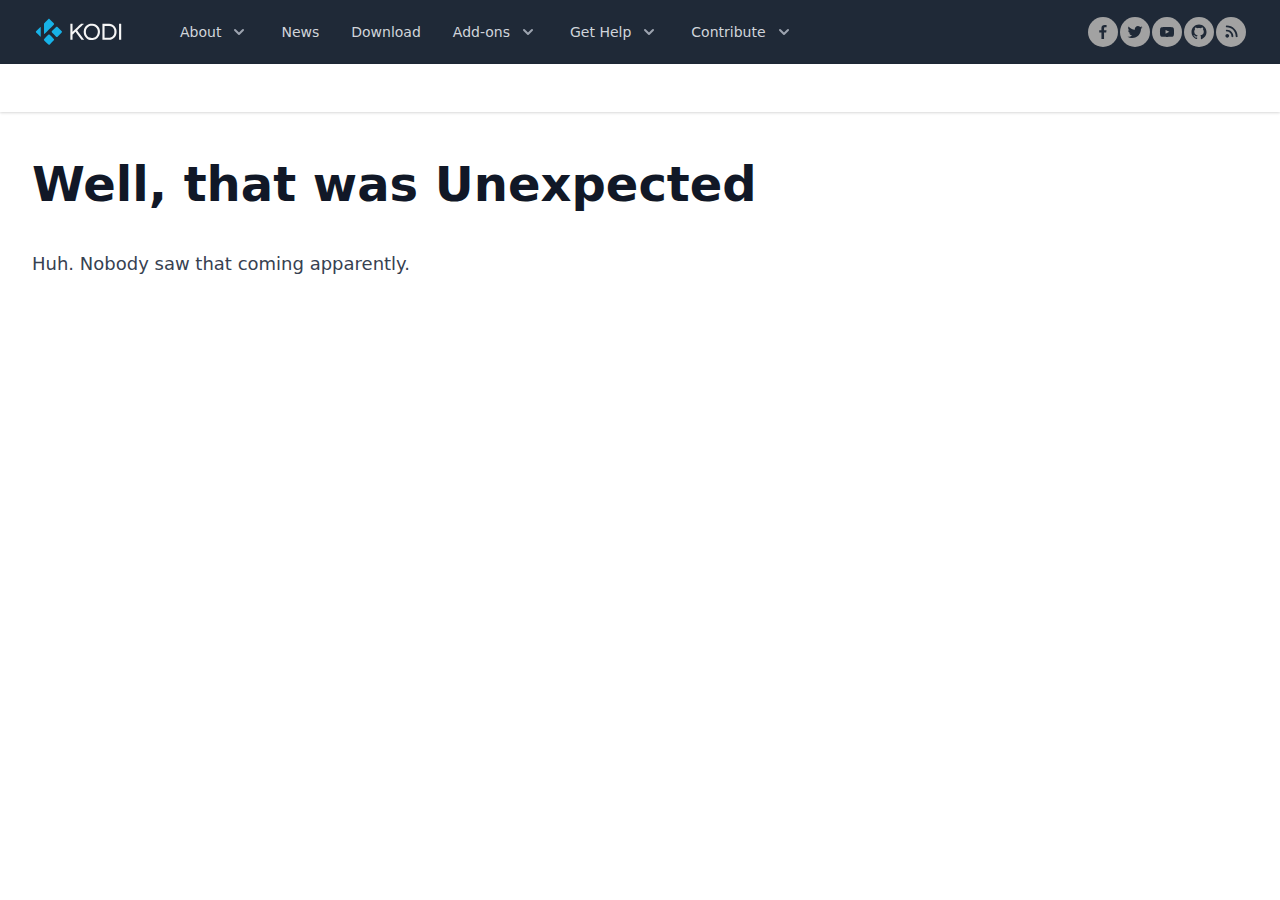
==== commit bb41c60b: "updated menus" ====
--- a/404/index.html
+++ b/404/index.html
@@ -1,3 +1,3 @@
-<!DOCTYPE html><html lang="en"><head><meta charSet="utf-8"/><meta http-equiv="x-ua-compatible" content="ie=edge"/><meta name="viewport" content="width=device-width, initial-scale=1, shrink-to-fit=no"/><style data-href="/styles.a69a1333d0210cecca70.css" id="gatsby-global-css">/* ! tailwindcss v2.0.3 | MIT License | https://tailwindcss.com */
+<!DOCTYPE html><html lang="en"><head><meta charSet="utf-8"/><meta http-equiv="x-ua-compatible" content="ie=edge"/><meta name="viewport" content="width=device-width, initial-scale=1, shrink-to-fit=no"/><style data-href="/styles.1f146939fb389617945f.css" id="gatsby-global-css">/* ! tailwindcss v2.0.3 | MIT License | https://tailwindcss.com */
 
-/*! modern-normalize v1.0.0 | MIT License | https://github.com/sindresorhus/modern-normalize */:root{-moz-tab-size:4;-o-tab-size:4;tab-size:4}html{line-height:1.15;-webkit-text-size-adjust:100%}body{margin:0;font-family:system-ui,-apple-system,Segoe UI,Roboto,Helvetica,Arial,sans-serif,Apple Color Emoji,Segoe UI Emoji}hr{height:0;color:inherit}abbr[title]{-webkit-text-decoration:underline dotted;text-decoration:underline dotted}b,strong{font-weight:bolder}code,kbd,pre,samp{font-family:ui-monospace,SFMono-Regular,Consolas,Liberation Mono,Menlo,monospace;font-size:1em}small{font-size:80%}sub,sup{font-size:75%;line-height:0;position:relative;vertical-align:baseline}sub{bottom:-.25em}sup{top:-.5em}table{text-indent:0;border-color:inherit}button,input,optgroup,select,textarea{font-family:inherit;font-size:100%;line-height:1.15;margin:0}button,select{text-transform:none}[type=button],button{-webkit-appearance:button}legend{padding:0}progress{vertical-align:baseline}summary{display:list-item}blockquote,dd,dl,figure,h1,h2,h3,h4,h5,h6,hr,p,pre{margin:0}button{background-color:transparent;background-image:none}button:focus{outline:1px dotted;outline:5px auto -webkit-focus-ring-color}fieldset,ol,ul{margin:0;padding:0}ol,ul{list-style:none}html{font-family:ui-sans-serif,system-ui,-apple-system,BlinkMacSystemFont,Segoe UI,Roboto,Helvetica Neue,Arial,Noto Sans,sans-serif,Apple Color Emoji,Segoe UI Emoji,Segoe UI Symbol,Noto Color Emoji;line-height:1.5}body{font-family:inherit;line-height:inherit}*,:after,:before{box-sizing:border-box;border:0 solid #e5e7eb}hr{border-top-width:1px}img{border-style:solid}textarea{resize:vertical}input::-moz-placeholder,textarea::-moz-placeholder{opacity:1;color:#9ca3af}input:-ms-input-placeholder,textarea:-ms-input-placeholder{opacity:1;color:#9ca3af}input::placeholder,textarea::placeholder{opacity:1;color:#9ca3af}button{cursor:pointer}table{border-collapse:collapse}h1,h2,h3,h4,h5,h6{font-size:inherit;font-weight:inherit}a{color:inherit;text-decoration:inherit}button,input,optgroup,select,textarea{padding:0;line-height:inherit;color:inherit}code,kbd,pre,samp{font-family:ui-monospace,SFMono-Regular,Menlo,Monaco,Consolas,Liberation Mono,Courier New,monospace}audio,canvas,embed,iframe,img,object,svg,video{display:block;vertical-align:middle}img,video{max-width:100%;height:auto}.prose{color:#374151;max-width:65ch}.prose a{color:#111827;text-decoration:underline;font-weight:500}.prose strong{color:#111827;font-weight:600}.prose ol[type=A]{--list-counter-style:upper-alpha}.prose ol[type=a]{--list-counter-style:lower-alpha}.prose ol[type=i]{--list-counter-style:lower-roman}.prose ol[type="1"]{--list-counter-style:decimal}.prose ol>li{position:relative;padding-left:1.75em}.prose ol>li:before{content:counter(list-item,var(--list-counter-style,decimal)) ".";position:absolute;font-weight:400;color:#6b7280;left:0}.prose ul>li{position:relative;padding-left:1.75em}.prose ul>li:before{content:"";position:absolute;background-color:#d1d5db;border-radius:50%;width:.375em;height:.375em;top:.6875em;left:.25em}.prose hr{border-color:#e5e7eb;border-top-width:1px;margin-top:3em;margin-bottom:3em}.prose blockquote{font-weight:500;font-style:italic;color:#111827;border-left-width:.25rem;border-left-color:#e5e7eb;quotes:"\201C""\201D""\2018""\2019";margin-top:1.6em;margin-bottom:1.6em;padding-left:1em}.prose blockquote p:first-of-type:before{content:open-quote}.prose blockquote p:last-of-type:after{content:close-quote}.prose h1{color:#111827;font-weight:800;font-size:2.25em;margin-top:0;margin-bottom:.8888889em;line-height:1.1111111}.prose h2{color:#111827;font-weight:700;font-size:1.5em;margin-top:2em;margin-bottom:1em;line-height:1.3333333}.prose h3{font-size:1.25em;margin-top:1.6em;margin-bottom:.6em;line-height:1.6}.prose h3,.prose h4{color:#111827;font-weight:600}.prose h4{margin-top:1.5em;margin-bottom:.5em;line-height:1.5}.prose figure figcaption{color:#6b7280;font-size:.875em;line-height:1.4285714;margin-top:.8571429em}.prose code{color:#111827;font-weight:600;font-size:.875em}.prose code:after,.prose code:before{content:"`"}.prose a code{color:#111827}.prose pre{color:#e5e7eb;background-color:#1f2937;overflow-x:auto;font-size:.875em;line-height:1.7142857;margin-top:1.7142857em;margin-bottom:1.7142857em;border-radius:.375rem;padding:.8571429em 1.1428571em}.prose pre code{background-color:transparent;border-width:0;border-radius:0;padding:0;font-weight:400;color:inherit;font-size:inherit;font-family:inherit;line-height:inherit}.prose pre code:after,.prose pre code:before{content:none}.prose table{width:100%;table-layout:auto;text-align:left;margin-top:2em;margin-bottom:2em;font-size:.875em;line-height:1.7142857}.prose thead{color:#111827;font-weight:600;border-bottom-width:1px;border-bottom-color:#d1d5db}.prose thead th{vertical-align:bottom;padding-right:.5714286em;padding-bottom:.5714286em;padding-left:.5714286em}.prose tbody tr{border-bottom-width:1px;border-bottom-color:#e5e7eb}.prose tbody tr:last-child{border-bottom-width:0}.prose tbody td{vertical-align:top;padding:.5714286em}.prose{font-size:1rem;line-height:1.75}.prose p{margin-top:1.25em;margin-bottom:1.25em}.prose figure,.prose img,.prose video{margin-top:2em;margin-bottom:2em}.prose figure>*{margin-top:0;margin-bottom:0}.prose h2 code{font-size:.875em}.prose h3 code{font-size:.9em}.prose ol,.prose ul{margin-top:1.25em;margin-bottom:1.25em}.prose li{margin-top:.5em;margin-bottom:.5em}.prose>ul>li p{margin-top:.75em;margin-bottom:.75em}.prose>ul>li>:first-child{margin-top:1.25em}.prose>ul>li>:last-child{margin-bottom:1.25em}.prose>ol>li>:first-child{margin-top:1.25em}.prose>ol>li>:last-child{margin-bottom:1.25em}.prose ol ol,.prose ol ul,.prose ul ol,.prose ul ul{margin-top:.75em;margin-bottom:.75em}.prose h2+*,.prose h3+*,.prose h4+*,.prose hr+*{margin-top:0}.prose thead th:first-child{padding-left:0}.prose thead th:last-child{padding-right:0}.prose tbody td:first-child{padding-left:0}.prose tbody td:last-child{padding-right:0}.prose>:first-child{margin-top:0}.prose>:last-child{margin-bottom:0}.prose-blue a,.prose-blue a code{color:#2563eb}.space-y-1>:not([hidden])~:not([hidden]){--tw-space-y-reverse:0;margin-top:calc(0.25rem*(1 - var(--tw-space-y-reverse)));margin-bottom:calc(0.25rem*var(--tw-space-y-reverse))}.space-x-2>:not([hidden])~:not([hidden]){--tw-space-x-reverse:0;margin-right:calc(0.5rem*var(--tw-space-x-reverse));margin-left:calc(0.5rem*(1 - var(--tw-space-x-reverse)))}.space-x-4>:not([hidden])~:not([hidden]){--tw-space-x-reverse:0;margin-right:calc(1rem*var(--tw-space-x-reverse));margin-left:calc(1rem*(1 - var(--tw-space-x-reverse)))}.space-y-6>:not([hidden])~:not([hidden]){--tw-space-y-reverse:0;margin-top:calc(1.5rem*(1 - var(--tw-space-y-reverse)));margin-bottom:calc(1.5rem*var(--tw-space-y-reverse))}.sr-only{position:absolute;width:1px;height:1px;padding:0;margin:-1px;overflow:hidden;clip:rect(0,0,0,0);white-space:nowrap;border-width:0}.bg-white{--tw-bg-opacity:1;background-color:rgba(255,255,255,var(--tw-bg-opacity))}.bg-gray-50{--tw-bg-opacity:1;background-color:rgba(249,250,251,var(--tw-bg-opacity))}.bg-gray-800{--tw-bg-opacity:1;background-color:rgba(31,41,55,var(--tw-bg-opacity))}.hover\:bg-gray-50:hover{--tw-bg-opacity:1;background-color:rgba(249,250,251,var(--tw-bg-opacity))}.hover\:bg-gray-700:hover{--tw-bg-opacity:1;background-color:rgba(55,65,81,var(--tw-bg-opacity))}.border-gray-700{--tw-border-opacity:1;border-color:rgba(55,65,81,var(--tw-border-opacity))}.rounded-md{border-radius:.375rem}.rounded-lg{border-radius:.5rem}.border-t{border-top-width:1px}.block{display:block}.flex{display:flex}.inline-flex{display:inline-flex}.table{display:table}.flow-root{display:flow-root}.grid{display:grid}.hidden{display:none}.items-start{align-items:flex-start}.items-center{align-items:center}.items-baseline{align-items:baseline}.justify-center{justify-content:center}.justify-between{justify-content:space-between}.flex-shrink-0{flex-shrink:0}.font-medium{font-weight:500}.font-bold{font-weight:700}.h-5{height:1.25rem}.h-6{height:1.5rem}.h-8{height:2rem}.h-16{height:4rem}.text-sm{font-size:.875rem;line-height:1.25rem}.text-base{font-size:1rem;line-height:1.5rem}.text-3xl{font-size:1.875rem;line-height:2.25rem}.-m-3{margin:-.75rem}.mx-auto{margin-left:auto;margin-right:auto}.mt-1{margin-top:.25rem}.ml-2{margin-left:.5rem}.mt-3{margin-top:.75rem}.ml-4{margin-left:1rem}.ml-10{margin-left:2.5rem}.-mr-2{margin-right:-.5rem}.max-w-md{max-width:28rem}.max-w-7xl{max-width:80rem}.opacity-0{opacity:0}.opacity-100{opacity:1}.focus\:outline-none:focus{outline:2px solid transparent;outline-offset:2px}.overflow-hidden{overflow:hidden}.p-2{padding:.5rem}.p-3{padding:.75rem}.py-2{padding-top:.5rem;padding-bottom:.5rem}.px-2{padding-left:.5rem;padding-right:.5rem}.px-3{padding-left:.75rem;padding-right:.75rem}.px-4{padding-left:1rem;padding-right:1rem}.py-5{padding-top:1.25rem;padding-bottom:1.25rem}.px-5{padding-left:1.25rem;padding-right:1.25rem}.py-6{padding-top:1.5rem;padding-bottom:1.5rem}.pt-2{padding-top:.5rem}.pb-3{padding-bottom:.75rem}.pt-4{padding-top:1rem}.absolute{position:absolute}.relative{position:relative}.left-1\/2{left:50%}*{--tw-shadow:0 0 transparent}.shadow{--tw-shadow:0 1px 3px 0 rgba(0,0,0,0.1),0 1px 2px 0 rgba(0,0,0,0.06)}.shadow,.shadow-lg{box-shadow:var(--tw-ring-offset-shadow,0 0 transparent),var(--tw-ring-shadow,0 0 transparent),var(--tw-shadow)}.shadow-lg{--tw-shadow:0 10px 15px -3px rgba(0,0,0,0.1),0 4px 6px -2px rgba(0,0,0,0.05)}*{--tw-ring-inset:var(--tw-empty,/*!*/ /*!*/);--tw-ring-offset-width:0px;--tw-ring-offset-color:#fff;--tw-ring-color:rgba(59,130,246,0.5);--tw-ring-offset-shadow:0 0 transparent;--tw-ring-shadow:0 0 transparent}.ring-1{--tw-ring-offset-shadow:var(--tw-ring-inset) 0 0 0 var(--tw-ring-offset-width) var(--tw-ring-offset-color);--tw-ring-shadow:var(--tw-ring-inset) 0 0 0 calc(1px + var(--tw-ring-offset-width)) var(--tw-ring-color)}.focus\:ring-2:focus,.ring-1{box-shadow:var(--tw-ring-offset-shadow),var(--tw-ring-shadow),var(--tw-shadow,0 0 transparent)}.focus\:ring-2:focus{--tw-ring-offset-shadow:var(--tw-ring-inset) 0 0 0 var(--tw-ring-offset-width) var(--tw-ring-offset-color);--tw-ring-shadow:var(--tw-ring-inset) 0 0 0 calc(2px + var(--tw-ring-offset-width)) var(--tw-ring-color)}.focus\:ring-offset-gray-800:focus{--tw-ring-offset-color:#1f2937}.focus\:ring-offset-2:focus{--tw-ring-offset-width:2px}.ring-black{--tw-ring-opacity:1;--tw-ring-color:rgba(0,0,0,var(--tw-ring-opacity))}.focus\:ring-white:focus{--tw-ring-opacity:1;--tw-ring-color:rgba(255,255,255,var(--tw-ring-opacity))}.ring-opacity-5{--tw-ring-opacity:0.05}.text-gray-300{--tw-text-opacity:1;color:rgba(209,213,219,var(--tw-text-opacity))}.text-gray-400{--tw-text-opacity:1;color:rgba(156,163,175,var(--tw-text-opacity))}.text-gray-500{--tw-text-opacity:1;color:rgba(107,114,128,var(--tw-text-opacity))}.text-gray-900{--tw-text-opacity:1;color:rgba(17,24,39,var(--tw-text-opacity))}.hover\:text-white:hover{--tw-text-opacity:1;color:rgba(255,255,255,var(--tw-text-opacity))}.w-5{width:1.25rem}.w-6{width:1.5rem}.w-8{width:2rem}.w-24{width:6rem}.w-screen{width:100vw}.gap-6{gap:1.5rem}.transform{--tw-translate-x:0;--tw-translate-y:0;--tw-rotate:0;--tw-skew-x:0;--tw-skew-y:0;--tw-scale-x:1;--tw-scale-y:1;transform:translateX(var(--tw-translate-x)) translateY(var(--tw-translate-y)) rotate(var(--tw-rotate)) skewX(var(--tw-skew-x)) skewY(var(--tw-skew-y)) scaleX(var(--tw-scale-x)) scaleY(var(--tw-scale-y))}.-translate-x-1\/2{--tw-translate-x:-50%}.translate-y-0{--tw-translate-y:0px}.translate-y-1{--tw-translate-y:0.25rem}.-translate-y-3{--tw-translate-y:-0.75rem}.transition{transition-property:background-color,border-color,color,fill,stroke,opacity,box-shadow,transform;transition-timing-function:cubic-bezier(.4,0,.2,1);transition-duration:.15s}.ease-in{transition-timing-function:cubic-bezier(.4,0,1,1)}.ease-out{transition-timing-function:cubic-bezier(0,0,.2,1)}.duration-150{transition-duration:.15s}.duration-200{transition-duration:.2s}@-webkit-keyframes spin{to{transform:rotate(1turn)}}@keyframes spin{to{transform:rotate(1turn)}}@-webkit-keyframes ping{75%,to{transform:scale(2);opacity:0}}@keyframes ping{75%,to{transform:scale(2);opacity:0}}@-webkit-keyframes pulse{50%{opacity:.5}}@keyframes pulse{50%{opacity:.5}}@-webkit-keyframes bounce{0%,to{transform:translateY(-25%);-webkit-animation-timing-function:cubic-bezier(.8,0,1,1);animation-timing-function:cubic-bezier(.8,0,1,1)}50%{transform:none;-webkit-animation-timing-function:cubic-bezier(0,0,.2,1);animation-timing-function:cubic-bezier(0,0,.2,1)}}@keyframes bounce{0%,to{transform:translateY(-25%);-webkit-animation-timing-function:cubic-bezier(.8,0,1,1);animation-timing-function:cubic-bezier(.8,0,1,1)}50%{transform:none;-webkit-animation-timing-function:cubic-bezier(0,0,.2,1);animation-timing-function:cubic-bezier(0,0,.2,1)}}@media (min-width:640px){.sm\:space-y-0>:not([hidden])~:not([hidden]){--tw-space-y-reverse:0;margin-top:calc(0px*(1 - var(--tw-space-y-reverse)));margin-bottom:calc(0px*var(--tw-space-y-reverse))}.sm\:space-x-10>:not([hidden])~:not([hidden]){--tw-space-x-reverse:0;margin-right:calc(2.5rem*var(--tw-space-x-reverse));margin-left:calc(2.5rem*(1 - var(--tw-space-x-reverse)))}.sm\:flex{display:flex}.sm\:p-8{padding:2rem}.sm\:px-0{padding-left:0;padding-right:0}.sm\:px-3{padding-left:.75rem;padding-right:.75rem}.sm\:px-6{padding-left:1.5rem;padding-right:1.5rem}.sm\:px-8{padding-left:2rem;padding-right:2rem}.sm\:gap-8{gap:2rem}}@media (min-width:768px){.md\:block{display:block}.md\:hidden{display:none}.md\:ml-6{margin-left:1.5rem}}@media (min-width:1024px){.lg\:prose-lg{font-size:1.125rem;line-height:1.7777778}.lg\:prose-lg p{margin-top:1.3333333em;margin-bottom:1.3333333em}.lg\:prose-lg blockquote{margin-top:1.6666667em;margin-bottom:1.6666667em;padding-left:1em}.lg\:prose-lg h1{font-size:2.6666667em;margin-top:0;margin-bottom:.8333333em;line-height:1}.lg\:prose-lg h2{font-size:1.6666667em;margin-top:1.8666667em;margin-bottom:1.0666667em;line-height:1.3333333}.lg\:prose-lg h3{font-size:1.3333333em;margin-top:1.6666667em;margin-bottom:.6666667em;line-height:1.5}.lg\:prose-lg h4{margin-top:1.7777778em;margin-bottom:.4444444em;line-height:1.5555556}.lg\:prose-lg figure,.lg\:prose-lg img,.lg\:prose-lg video{margin-top:1.7777778em;margin-bottom:1.7777778em}.lg\:prose-lg figure>*{margin-top:0;margin-bottom:0}.lg\:prose-lg figure figcaption{font-size:.8888889em;line-height:1.5;margin-top:1em}.lg\:prose-lg code{font-size:.8888889em}.lg\:prose-lg h2 code{font-size:.8666667em}.lg\:prose-lg h3 code{font-size:.875em}.lg\:prose-lg pre{font-size:.8888889em;line-height:1.75;margin-top:2em;margin-bottom:2em;border-radius:.375rem;padding:1em 1.5em}.lg\:prose-lg ol,.lg\:prose-lg ul{margin-top:1.3333333em;margin-bottom:1.3333333em}.lg\:prose-lg li{margin-top:.6666667em;margin-bottom:.6666667em}.lg\:prose-lg ol>li{padding-left:1.6666667em}.lg\:prose-lg ol>li:before{left:0}.lg\:prose-lg ul>li{padding-left:1.6666667em}.lg\:prose-lg ul>li:before{width:.3333333em;height:.3333333em;top:.72222em;left:.2222222em}.lg\:prose-lg>ul>li p{margin-top:.8888889em;margin-bottom:.8888889em}.lg\:prose-lg>ul>li>:first-child{margin-top:1.3333333em}.lg\:prose-lg>ul>li>:last-child{margin-bottom:1.3333333em}.lg\:prose-lg>ol>li>:first-child{margin-top:1.3333333em}.lg\:prose-lg>ol>li>:last-child{margin-bottom:1.3333333em}.lg\:prose-lg ol ol,.lg\:prose-lg ol ul,.lg\:prose-lg ul ol,.lg\:prose-lg ul ul{margin-top:.8888889em;margin-bottom:.8888889em}.lg\:prose-lg hr{margin-top:3.1111111em;margin-bottom:3.1111111em}.lg\:prose-lg h2+*,.lg\:prose-lg h3+*,.lg\:prose-lg h4+*,.lg\:prose-lg hr+*{margin-top:0}.lg\:prose-lg table{font-size:.8888889em;line-height:1.5}.lg\:prose-lg thead th{padding-right:.75em;padding-bottom:.75em;padding-left:.75em}.lg\:prose-lg thead th:first-child{padding-left:0}.lg\:prose-lg thead th:last-child{padding-right:0}.lg\:prose-lg tbody td{padding:.75em}.lg\:prose-lg tbody td:first-child{padding-left:0}.lg\:prose-lg tbody td:last-child{padding-right:0}.lg\:prose-lg>:first-child{margin-top:0}.lg\:prose-lg>:last-child{margin-bottom:0}.lg\:block{display:block}.lg\:hidden{display:none}.lg\:px-8{padding-left:2rem;padding-right:2rem}}@media (min-width:1536px){.\32xl\:prose-2xl{font-size:1.5rem;line-height:1.6666667}.\32xl\:prose-2xl p{margin-top:1.3333333em;margin-bottom:1.3333333em}.\32xl\:prose-2xl blockquote{margin-top:1.7777778em;margin-bottom:1.7777778em;padding-left:1.1111111em}.\32xl\:prose-2xl h1{font-size:2.6666667em;margin-top:0;margin-bottom:.875em;line-height:1}.\32xl\:prose-2xl h2{font-size:2em;margin-top:1.5em;margin-bottom:.8333333em;line-height:1.0833333}.\32xl\:prose-2xl h3{font-size:1.5em;margin-top:1.5555556em;margin-bottom:.6666667em;line-height:1.2222222}.\32xl\:prose-2xl h4{margin-top:1.6666667em;margin-bottom:.6666667em;line-height:1.5}.\32xl\:prose-2xl figure,.\32xl\:prose-2xl img,.\32xl\:prose-2xl video{margin-top:2em;margin-bottom:2em}.\32xl\:prose-2xl figure>*{margin-top:0;margin-bottom:0}.\32xl\:prose-2xl figure figcaption{font-size:.8333333em;line-height:1.6;margin-top:1em}.\32xl\:prose-2xl code{font-size:.8333333em}.\32xl\:prose-2xl h2 code{font-size:.875em}.\32xl\:prose-2xl h3 code{font-size:.8888889em}.\32xl\:prose-2xl pre{font-size:.8333333em;line-height:1.8;margin-top:2em;margin-bottom:2em;border-radius:.5rem;padding:1.2em 1.6em}.\32xl\:prose-2xl ol,.\32xl\:prose-2xl ul{margin-top:1.3333333em;margin-bottom:1.3333333em}.\32xl\:prose-2xl li{margin-top:.5em;margin-bottom:.5em}.\32xl\:prose-2xl ol>li{padding-left:1.6666667em}.\32xl\:prose-2xl ol>li:before{left:0}.\32xl\:prose-2xl ul>li{padding-left:1.6666667em}.\32xl\:prose-2xl ul>li:before{width:.3333333em;height:.3333333em;top:.66667em;left:.25em}.\32xl\:prose-2xl>ul>li p{margin-top:.8333333em;margin-bottom:.8333333em}.\32xl\:prose-2xl>ul>li>:first-child{margin-top:1.3333333em}.\32xl\:prose-2xl>ul>li>:last-child{margin-bottom:1.3333333em}.\32xl\:prose-2xl>ol>li>:first-child{margin-top:1.3333333em}.\32xl\:prose-2xl>ol>li>:last-child{margin-bottom:1.3333333em}.\32xl\:prose-2xl ol ol,.\32xl\:prose-2xl ol ul,.\32xl\:prose-2xl ul ol,.\32xl\:prose-2xl ul ul{margin-top:.6666667em;margin-bottom:.6666667em}.\32xl\:prose-2xl hr{margin-top:3em;margin-bottom:3em}.\32xl\:prose-2xl h2+*,.\32xl\:prose-2xl h3+*,.\32xl\:prose-2xl h4+*,.\32xl\:prose-2xl hr+*{margin-top:0}.\32xl\:prose-2xl table{font-size:.8333333em;line-height:1.4}.\32xl\:prose-2xl thead th{padding-right:.6em;padding-bottom:.8em;padding-left:.6em}.\32xl\:prose-2xl thead th:first-child{padding-left:0}.\32xl\:prose-2xl thead th:last-child{padding-right:0}.\32xl\:prose-2xl tbody td{padding:.8em .6em}.\32xl\:prose-2xl tbody td:first-child{padding-left:0}.\32xl\:prose-2xl tbody td:last-child{padding-right:0}.\32xl\:prose-2xl>:first-child{margin-top:0}.\32xl\:prose-2xl>:last-child{margin-bottom:0}}</style><meta name="generator" content="Gatsby 3.0.4"/><title data-react-helmet="true"></title><meta data-react-helmet="true" name="description" content="Kodi is a free media player that is designed to look great on your big screen TV but is just as home on a small screen."/><meta data-react-helmet="true" property="og:title" content="Kodi | Opensource Home Theater Software"/><meta data-react-helmet="true" property="og:description" content="Kodi is a free media player that is designed to look great on your big screen TV but is just as home on a small screen."/><meta data-react-helmet="true" property="og:type" content="website"/><link rel="icon" href="/favicon-32x32.png?v=78ae397e6820c7ff7f6b4e6cee6d7af0" type="image/png"/><link rel="manifest" href="/manifest.webmanifest" crossorigin="anonymous"/><meta name="theme-color" content="#663399"/><link rel="apple-touch-icon" sizes="48x48" href="/icons/icon-48x48.png?v=78ae397e6820c7ff7f6b4e6cee6d7af0"/><link rel="apple-touch-icon" sizes="72x72" href="/icons/icon-72x72.png?v=78ae397e6820c7ff7f6b4e6cee6d7af0"/><link rel="apple-touch-icon" sizes="96x96" href="/icons/icon-96x96.png?v=78ae397e6820c7ff7f6b4e6cee6d7af0"/><link rel="apple-touch-icon" sizes="144x144" href="/icons/icon-144x144.png?v=78ae397e6820c7ff7f6b4e6cee6d7af0"/><link rel="apple-touch-icon" sizes="192x192" href="/icons/icon-192x192.png?v=78ae397e6820c7ff7f6b4e6cee6d7af0"/><link rel="apple-touch-icon" sizes="256x256" href="/icons/icon-256x256.png?v=78ae397e6820c7ff7f6b4e6cee6d7af0"/><link rel="apple-touch-icon" sizes="384x384" href="/icons/icon-384x384.png?v=78ae397e6820c7ff7f6b4e6cee6d7af0"/><link rel="apple-touch-icon" sizes="512x512" href="/icons/icon-512x512.png?v=78ae397e6820c7ff7f6b4e6cee6d7af0"/><link as="script" rel="preload" href="/webpack-runtime-0985cad00649682b84bf.js"/><link as="script" rel="preload" href="/framework-0076898014d4b527e192.js"/><link as="script" rel="preload" href="/app-7b25d4179e1309d57672.js"/><link as="script" rel="preload" href="/commons-c98e4492fe3f57e78b89.js"/><link as="script" rel="preload" href="/component---src-pages-404-mdx-986ac727157d9369a00a.js"/><link as="fetch" rel="preload" href="/page-data/404/page-data.json" crossorigin="anonymous"/><link as="fetch" rel="preload" href="/page-data/sq/d/1132682437.json" crossorigin="anonymous"/><link as="fetch" rel="preload" href="/page-data/app-data.json" crossorigin="anonymous"/></head><body><div id="___gatsby"><div style="outline:none" tabindex="-1" id="gatsby-focus-wrapper"><div><nav class="bg-gray-800"><div class="max-w-7xl mx-auto px-4 sm:px-6 lg:px-8"><div class="flex items-center justify-between h-16"><div class="flex items-center"><div class="flex-shrink-0"><a href="/"><img class="h-8 w-24" src="/images/kodi-logo-with-text.png" title="Home" alt="Kodi Logo"/></a></div><div class="hidden lg:block"><div class="ml-10 flex items-baseline space-x-2"><div class="relative"><button type="button" class="inline-flex items-center text-gray-300 hover:bg-gray-700 hover:text-white px-3 py-2 rounded-md text-sm font-medium" aria-expanded="false"><span>About</span><svg class="text-gray-400 ml-2 h-5 w-5 group-hover:text-gray-500" xmlns="http://www.w3.org/2000/svg" viewBox="0 0 20 20" fill="currentColor" aria-hidden="true"><path fill-rule="evenodd" d="M5.293 7.293a1 1 0 011.414 0L10 10.586l3.293-3.293a1 1 0 111.414 1.414l-4 4a1 1 0 01-1.414 0l-4-4a1 1 0 010-1.414z" clip-rule="evenodd"></path></svg></button></div><a href="/blog" class="text-gray-300 hover:bg-gray-700 hover:text-white px-3 py-2 rounded-md text-sm font-medium">News</a><a href="/download" class="text-gray-300 hover:bg-gray-700 hover:text-white px-3 py-2 rounded-md text-sm font-medium">Download</a><div class="relative"><button type="button" class="inline-flex items-center text-gray-300 hover:bg-gray-700 hover:text-white px-3 py-2 rounded-md text-sm font-medium" aria-expanded="false"><span>Add-ons</span><svg class="text-gray-400 ml-2 h-5 w-5 group-hover:text-gray-500" xmlns="http://www.w3.org/2000/svg" viewBox="0 0 20 20" fill="currentColor" aria-hidden="true"><path fill-rule="evenodd" d="M5.293 7.293a1 1 0 011.414 0L10 10.586l3.293-3.293a1 1 0 111.414 1.414l-4 4a1 1 0 01-1.414 0l-4-4a1 1 0 010-1.414z" clip-rule="evenodd"></path></svg></button></div><div class="relative"><button type="button" class="inline-flex items-center text-gray-300 hover:bg-gray-700 hover:text-white px-3 py-2 rounded-md text-sm font-medium" aria-expanded="false"><span>Get Help</span><svg class="text-gray-400 ml-2 h-5 w-5 group-hover:text-gray-500" xmlns="http://www.w3.org/2000/svg" viewBox="0 0 20 20" fill="currentColor" aria-hidden="true"><path fill-rule="evenodd" d="M5.293 7.293a1 1 0 011.414 0L10 10.586l3.293-3.293a1 1 0 111.414 1.414l-4 4a1 1 0 01-1.414 0l-4-4a1 1 0 010-1.414z" clip-rule="evenodd"></path></svg></button></div><div class="relative"><button type="button" class="inline-flex items-center text-gray-300 hover:bg-gray-700 hover:text-white px-3 py-2 rounded-md text-sm font-medium" aria-expanded="false"><span>Contribute</span><svg class="text-gray-400 ml-2 h-5 w-5 group-hover:text-gray-500" xmlns="http://www.w3.org/2000/svg" viewBox="0 0 20 20" fill="currentColor" aria-hidden="true"><path fill-rule="evenodd" d="M5.293 7.293a1 1 0 011.414 0L10 10.586l3.293-3.293a1 1 0 111.414 1.414l-4 4a1 1 0 01-1.414 0l-4-4a1 1 0 010-1.414z" clip-rule="evenodd"></path></svg></button></div></div></div><div class="hidden md:block lg:hidden"><div class="ml-10 flex items-baseline space-x-4"><a href="/blog" class="text-gray-300 hover:bg-gray-700 hover:text-white px-3 py-2 rounded-md text-sm font-medium">News</a><a href="/download" class="text-gray-300 hover:bg-gray-700 hover:text-white px-3 py-2 rounded-md text-sm font-medium">Download</a><div class="relative"><button type="button" class="inline-flex items-center text-gray-300 hover:bg-gray-700 hover:text-white px-3 py-2 rounded-md text-sm font-medium" aria-expanded="false"><span>Add-ons</span><svg class="text-gray-400 ml-2 h-5 w-5 group-hover:text-gray-500" xmlns="http://www.w3.org/2000/svg" viewBox="0 0 20 20" fill="currentColor" aria-hidden="true"><path fill-rule="evenodd" d="M5.293 7.293a1 1 0 011.414 0L10 10.586l3.293-3.293a1 1 0 111.414 1.414l-4 4a1 1 0 01-1.414 0l-4-4a1 1 0 010-1.414z" clip-rule="evenodd"></path></svg></button></div><div class="relative"><button type="button" class="inline-flex items-center text-gray-300 hover:bg-gray-700 hover:text-white px-3 py-2 rounded-md text-sm font-medium" aria-expanded="false"><span>More</span><svg class="text-gray-400 ml-2 h-5 w-5 group-hover:text-gray-500" xmlns="http://www.w3.org/2000/svg" viewBox="0 0 20 20" fill="currentColor" aria-hidden="true"><path fill-rule="evenodd" d="M5.293 7.293a1 1 0 011.414 0L10 10.586l3.293-3.293a1 1 0 111.414 1.414l-4 4a1 1 0 01-1.414 0l-4-4a1 1 0 010-1.414z" clip-rule="evenodd"></path></svg></button></div></div></div></div><div class="hidden md:block"><div class="ml-4 flex items-center md:ml-6"><div class="w-8"><a target="_blank" rel="noopener" style="display:inline-block;width:30px;height:30px;position:relative;overflow:hidden;vertical-align:middle" href="http://www.facebook.com/KodiEntertainment" class="social-icon" aria-label="facebook"><div class="social-container" style="position:absolute;top:0;left:0;width:100%;height:100%"><svg class="social-svg" style="border-radius:50%;position:absolute;top:0;left:0;width:100%;height:100%;fill-rule:evenodd" viewBox="0 0 64 64"><g class="social-svg-background" style="-ms-transition:fill 170ms ease-in-out;-o-transition:fill 170ms ease-in-out;-moz-transition:fill 170ms ease-in-out;-webkit-transition:fill 170ms ease-in-out;transition:fill 170ms ease-in-out;fill:transparent"><circle cx="32" cy="32" r="31"></circle></g><g class="social-svg-icon" style="-ms-transition:fill 170ms ease-in-out;-o-transition:fill 170ms ease-in-out;-moz-transition:fill 170ms ease-in-out;-webkit-transition:fill 170ms ease-in-out;transition:fill 170ms ease-in-out;fill:transparent"><path d="M34.1,47V33.3h4.6l0.7-5.3h-5.3v-3.4c0-1.5,0.4-2.6,2.6-2.6l2.8,0v-4.8c-0.5-0.1-2.2-0.2-4.1-0.2 c-4.1,0-6.9,2.5-6.9,7V28H24v5.3h4.6V47H34.1z"></path></g><g class="social-svg-mask" style="-ms-transition:fill 170ms ease-in-out;-o-transition:fill 170ms ease-in-out;-moz-transition:fill 170ms ease-in-out;-webkit-transition:fill 170ms ease-in-out;transition:fill 170ms ease-in-out;fill:#a2a2a2"><path d="M0,0v64h64V0H0z M39.6,22l-2.8,0c-2.2,0-2.6,1.1-2.6,2.6V28h5.3l-0.7,5.3h-4.6V47h-5.5V33.3H24V28h4.6V24 c0-4.6,2.8-7,6.9-7c2,0,3.6,0.1,4.1,0.2V22z"></path></g></svg></div></a></div><div class="w-8"><a target="_blank" rel="noopener" style="display:inline-block;width:30px;height:30px;position:relative;overflow:hidden;vertical-align:middle" href="https://twitter.com/koditv" class="social-icon" aria-label="twitter"><div class="social-container" style="position:absolute;top:0;left:0;width:100%;height:100%"><svg class="social-svg" style="border-radius:50%;position:absolute;top:0;left:0;width:100%;height:100%;fill-rule:evenodd" viewBox="0 0 64 64"><g class="social-svg-background" style="-ms-transition:fill 170ms ease-in-out;-o-transition:fill 170ms ease-in-out;-moz-transition:fill 170ms ease-in-out;-webkit-transition:fill 170ms ease-in-out;transition:fill 170ms ease-in-out;fill:transparent"><circle cx="32" cy="32" r="31"></circle></g><g class="social-svg-icon" style="-ms-transition:fill 170ms ease-in-out;-o-transition:fill 170ms ease-in-out;-moz-transition:fill 170ms ease-in-out;-webkit-transition:fill 170ms ease-in-out;transition:fill 170ms ease-in-out;fill:transparent"><path d="M48,22.1c-1.2,0.5-2.4,0.9-3.8,1c1.4-0.8,2.4-2.1,2.9-3.6c-1.3,0.8-2.7,1.3-4.2,1.6 C41.7,19.8,40,19,38.2,19c-3.6,0-6.6,2.9-6.6,6.6c0,0.5,0.1,1,0.2,1.5c-5.5-0.3-10.3-2.9-13.5-6.9c-0.6,1-0.9,2.1-0.9,3.3 c0,2.3,1.2,4.3,2.9,5.5c-1.1,0-2.1-0.3-3-0.8c0,0,0,0.1,0,0.1c0,3.2,2.3,5.8,5.3,6.4c-0.6,0.1-1.1,0.2-1.7,0.2c-0.4,0-0.8,0-1.2-0.1 c0.8,2.6,3.3,4.5,6.1,4.6c-2.2,1.8-5.1,2.8-8.2,2.8c-0.5,0-1.1,0-1.6-0.1c2.9,1.9,6.4,2.9,10.1,2.9c12.1,0,18.7-10,18.7-18.7 c0-0.3,0-0.6,0-0.8C46,24.5,47.1,23.4,48,22.1z"></path></g><g class="social-svg-mask" style="-ms-transition:fill 170ms ease-in-out;-o-transition:fill 170ms ease-in-out;-moz-transition:fill 170ms ease-in-out;-webkit-transition:fill 170ms ease-in-out;transition:fill 170ms ease-in-out;fill:#a2a2a2"><path d="M0,0v64h64V0H0z M44.7,25.5c0,0.3,0,0.6,0,0.8C44.7,35,38.1,45,26.1,45c-3.7,0-7.2-1.1-10.1-2.9 c0.5,0.1,1,0.1,1.6,0.1c3.1,0,5.9-1,8.2-2.8c-2.9-0.1-5.3-2-6.1-4.6c0.4,0.1,0.8,0.1,1.2,0.1c0.6,0,1.2-0.1,1.7-0.2 c-3-0.6-5.3-3.3-5.3-6.4c0,0,0-0.1,0-0.1c0.9,0.5,1.9,0.8,3,0.8c-1.8-1.2-2.9-3.2-2.9-5.5c0-1.2,0.3-2.3,0.9-3.3 c3.2,4,8.1,6.6,13.5,6.9c-0.1-0.5-0.2-1-0.2-1.5c0-3.6,2.9-6.6,6.6-6.6c1.9,0,3.6,0.8,4.8,2.1c1.5-0.3,2.9-0.8,4.2-1.6 c-0.5,1.5-1.5,2.8-2.9,3.6c1.3-0.2,2.6-0.5,3.8-1C47.1,23.4,46,24.5,44.7,25.5z"></path></g></svg></div></a></div><div class="w-8"><a target="_blank" rel="noopener" style="display:inline-block;width:30px;height:30px;position:relative;overflow:hidden;vertical-align:middle" href="https://www.youtube.com/c/TeamKodiOfficial" class="social-icon" aria-label="youtube"><div class="social-container" style="position:absolute;top:0;left:0;width:100%;height:100%"><svg class="social-svg" style="border-radius:50%;position:absolute;top:0;left:0;width:100%;height:100%;fill-rule:evenodd" viewBox="0 0 64 64"><g class="social-svg-background" style="-ms-transition:fill 170ms ease-in-out;-o-transition:fill 170ms ease-in-out;-moz-transition:fill 170ms ease-in-out;-webkit-transition:fill 170ms ease-in-out;transition:fill 170ms ease-in-out;fill:transparent"><circle cx="32" cy="32" r="31"></circle></g><g class="social-svg-icon" style="-ms-transition:fill 170ms ease-in-out;-o-transition:fill 170ms ease-in-out;-moz-transition:fill 170ms ease-in-out;-webkit-transition:fill 170ms ease-in-out;transition:fill 170ms ease-in-out;fill:transparent"><path d="M46.7,26c0,0-0.3-2.1-1.2-3c-1.1-1.2-2.4-1.2-3-1.3C38.3,21.4,32,21.4,32,21.4h0 c0,0-6.3,0-10.5,0.3c-0.6,0.1-1.9,0.1-3,1.3c-0.9,0.9-1.2,3-1.2,3S17,28.4,17,30.9v2.3c0,2.4,0.3,4.9,0.3,4.9s0.3,2.1,1.2,3 c1.1,1.2,2.6,1.2,3.3,1.3c2.4,0.2,10.2,0.3,10.2,0.3s6.3,0,10.5-0.3c0.6-0.1,1.9-0.1,3-1.3c0.9-0.9,1.2-3,1.2-3s0.3-2.4,0.3-4.9 v-2.3C47,28.4,46.7,26,46.7,26z M28.9,35.9l0-8.4l8.1,4.2L28.9,35.9z"></path></g><g class="social-svg-mask" style="-ms-transition:fill 170ms ease-in-out;-o-transition:fill 170ms ease-in-out;-moz-transition:fill 170ms ease-in-out;-webkit-transition:fill 170ms ease-in-out;transition:fill 170ms ease-in-out;fill:#a2a2a2"><path d="M0,0v64h64V0H0z M47,33.1c0,2.4-0.3,4.9-0.3,4.9s-0.3,2.1-1.2,3c-1.1,1.2-2.4,1.2-3,1.3 C38.3,42.5,32,42.6,32,42.6s-7.8-0.1-10.2-0.3c-0.7-0.1-2.2-0.1-3.3-1.3c-0.9-0.9-1.2-3-1.2-3S17,35.6,17,33.1v-2.3 c0-2.4,0.3-4.9,0.3-4.9s0.3-2.1,1.2-3c1.1-1.2,2.4-1.2,3-1.3c4.2-0.3,10.5-0.3,10.5-0.3h0c0,0,6.3,0,10.5,0.3c0.6,0.1,1.9,0.1,3,1.3 c0.9,0.9,1.2,3,1.2,3s0.3,2.4,0.3,4.9V33.1z M28.9,35.9l8.1-4.2l-8.1-4.2L28.9,35.9z"></path></g></svg></div></a></div><div class="w-8"><a target="_blank" rel="noopener" style="display:inline-block;width:30px;height:30px;position:relative;overflow:hidden;vertical-align:middle" href="https://github.com/xbmc" class="social-icon" aria-label="github"><div class="social-container" style="position:absolute;top:0;left:0;width:100%;height:100%"><svg class="social-svg" style="border-radius:50%;position:absolute;top:0;left:0;width:100%;height:100%;fill-rule:evenodd" viewBox="0 0 64 64"><g class="social-svg-background" style="-ms-transition:fill 170ms ease-in-out;-o-transition:fill 170ms ease-in-out;-moz-transition:fill 170ms ease-in-out;-webkit-transition:fill 170ms ease-in-out;transition:fill 170ms ease-in-out;fill:transparent"><circle cx="32" cy="32" r="31"></circle></g><g class="social-svg-icon" style="-ms-transition:fill 170ms ease-in-out;-o-transition:fill 170ms ease-in-out;-moz-transition:fill 170ms ease-in-out;-webkit-transition:fill 170ms ease-in-out;transition:fill 170ms ease-in-out;fill:transparent"><path d="M32,16c-8.8,0-16,7.2-16,16c0,7.1,4.6,13.1,10.9,15.2 c0.8,0.1,1.1-0.3,1.1-0.8c0-0.4,0-1.4,0-2.7c-4.5,1-5.4-2.1-5.4-2.1c-0.7-1.8-1.8-2.3-1.8-2.3c-1.5-1,0.1-1,0.1-1 c1.6,0.1,2.5,1.6,2.5,1.6c1.4,2.4,3.7,1.7,4.7,1.3c0.1-1,0.6-1.7,1-2.1c-3.6-0.4-7.3-1.8-7.3-7.9c0-1.7,0.6-3.2,1.6-4.3 c-0.2-0.4-0.7-2,0.2-4.2c0,0,1.3-0.4,4.4,1.6c1.3-0.4,2.6-0.5,4-0.5c1.4,0,2.7,0.2,4,0.5c3.1-2.1,4.4-1.6,4.4-1.6 c0.9,2.2,0.3,3.8,0.2,4.2c1,1.1,1.6,2.5,1.6,4.3c0,6.1-3.7,7.5-7.3,7.9c0.6,0.5,1.1,1.5,1.1,3c0,2.1,0,3.9,0,4.4 c0,0.4,0.3,0.9,1.1,0.8C43.4,45.1,48,39.1,48,32C48,23.2,40.8,16,32,16z"></path></g><g class="social-svg-mask" style="-ms-transition:fill 170ms ease-in-out;-o-transition:fill 170ms ease-in-out;-moz-transition:fill 170ms ease-in-out;-webkit-transition:fill 170ms ease-in-out;transition:fill 170ms ease-in-out;fill:#a2a2a2"><path d="M0,0v64h64V0H0z M37.1,47.2c-0.8,0.2-1.1-0.3-1.1-0.8c0-0.5,0-2.3,0-4.4c0-1.5-0.5-2.5-1.1-3 c3.6-0.4,7.3-1.7,7.3-7.9c0-1.7-0.6-3.2-1.6-4.3c0.2-0.4,0.7-2-0.2-4.2c0,0-1.3-0.4-4.4,1.6c-1.3-0.4-2.6-0.5-4-0.5 c-1.4,0-2.7,0.2-4,0.5c-3.1-2.1-4.4-1.6-4.4-1.6c-0.9,2.2-0.3,3.8-0.2,4.2c-1,1.1-1.6,2.5-1.6,4.3c0,6.1,3.7,7.5,7.3,7.9 c-0.5,0.4-0.9,1.1-1,2.1c-0.9,0.4-3.2,1.1-4.7-1.3c0,0-0.8-1.5-2.5-1.6c0,0-1.6,0-0.1,1c0,0,1,0.5,1.8,2.3c0,0,0.9,3.1,5.4,2.1 c0,1.3,0,2.3,0,2.7c0,0.4-0.3,0.9-1.1,0.8C20.6,45.1,16,39.1,16,32c0-8.8,7.2-16,16-16c8.8,0,16,7.2,16,16 C48,39.1,43.4,45.1,37.1,47.2z"></path></g></svg></div></a></div><div class="w-8"><a target="_blank" rel="noopener" style="display:inline-block;width:30px;height:30px;position:relative;overflow:hidden;vertical-align:middle" href="/rss.xml" class="social-icon" aria-label="rss"><div class="social-container" style="position:absolute;top:0;left:0;width:100%;height:100%"><svg class="social-svg" style="border-radius:50%;position:absolute;top:0;left:0;width:100%;height:100%;fill-rule:evenodd" viewBox="0 0 64 64"><g class="social-svg-background" style="-ms-transition:fill 170ms ease-in-out;-o-transition:fill 170ms ease-in-out;-moz-transition:fill 170ms ease-in-out;-webkit-transition:fill 170ms ease-in-out;transition:fill 170ms ease-in-out;fill:transparent"><circle cx="32" cy="32" r="31"></circle></g><g class="social-svg-icon" style="-ms-transition:fill 170ms ease-in-out;-o-transition:fill 170ms ease-in-out;-moz-transition:fill 170ms ease-in-out;-webkit-transition:fill 170ms ease-in-out;transition:fill 170ms ease-in-out;fill:transparent"><path d="M24,36c-2.2,0-4,1.8-4,4c0,2.2,1.8,4,4,4s4-1.8,4-4C28,37.8,26.2,36,24,36z M23,18 c-1.1,0-2,0.9-2,2s0.9,2,2,2c10.5,0,19,8.5,19,19c0,1.1,0.9,2,2,2s2-0.9,2-2C46,28.3,35.7,18,23,18z M23,27c-1.1,0-2,0.9-2,2 s0.9,2,2,2c5.5,0,10,4.5,10,10c0,1.1,0.9,2,2,2s2-0.9,2-2C37,33.3,30.7,27,23,27z"></path></g><g class="social-svg-mask" style="-ms-transition:fill 170ms ease-in-out;-o-transition:fill 170ms ease-in-out;-moz-transition:fill 170ms ease-in-out;-webkit-transition:fill 170ms ease-in-out;transition:fill 170ms ease-in-out;fill:#a2a2a2"><path d="M0,0v64h64V0H0z M24,44c-2.2,0-4-1.8-4-4c0-2.2,1.8-4,4-4s4,1.8,4,4C28,42.2,26.2,44,24,44z M35,43 c-1.1,0-2-0.9-2-2c0-5.5-4.5-10-10-10c-1.1,0-2-0.9-2-2s0.9-2,2-2c7.7,0,14,6.3,14,14C37,42.1,36.1,43,35,43z M44,43 c-1.1,0-2-0.9-2-2c0-10.5-8.5-19-19-19c-1.1,0-2-0.9-2-2s0.9-2,2-2c12.7,0,23,10.3,23,23C46,42.1,45.1,43,44,43z"></path></g></svg></div></a></div></div></div><div class="-mr-2 flex md:hidden"><button type="button" class="bg-gray-800 inline-flex items-center justify-center p-2 rounded-md text-gray-400 hover:text-white hover:bg-gray-700 focus:outline-none focus:ring-2 focus:ring-offset-2 focus:ring-offset-gray-800 focus:ring-white" aria-controls="mobile-menu" aria-expanded="false"><span class="sr-only">Open main menu</span><div><svg class="block h-6 w-6" xmlns="http://www.w3.org/2000/svg" fill="none" viewBox="0 0 24 24" stroke="currentColor" aria-hidden="true"><path stroke-linecap="round" stroke-linejoin="round" stroke-width="2" d="M4 6h16M4 12h16M4 18h16"></path></svg></div></button></div></div></div></nav><header class="bg-white shadow"><div class="max-w-7xl mx-auto py-6 px-4 sm:px-6 lg:px-8"><h1 class="text-3xl font-bold text-gray-900"></h1></div></header><main><div class="max-w-7xl mx-auto py-6 sm:px-6 lg:px-8"><div class="px-4 py-6 sm:px-0"><div name="content" class="prose prose-blue max-w-7xl lg:prose-lg 2xl:prose-2xl"><h1>Well, that was Unexpected</h1><p>Huh. Nobody saw that coming apparently.</p></div></div></div></main></div></div><div id="gatsby-announcer" style="position:absolute;top:0;width:1px;height:1px;padding:0;overflow:hidden;clip:rect(0, 0, 0, 0);white-space:nowrap;border:0" aria-live="assertive" aria-atomic="true"></div></div><script id="gatsby-script-loader">/*<![CDATA[*/window.pagePath="/404/";/*]]>*/</script><script id="gatsby-chunk-mapping">/*<![CDATA[*/window.___chunkMapping={"polyfill":["/polyfill-c7d45749500643acd751.js"],"app":["/app-7b25d4179e1309d57672.js"],"component---src-pages-404-mdx":["/component---src-pages-404-mdx-986ac727157d9369a00a.js"],"component---src-pages-index-mdx":["/component---src-pages-index-mdx-b285f5a481d0ce353829.js"],"component---src-pages-page-2-mdx":["/component---src-pages-page-2-mdx-6592b1a89f9dd56b2c9a.js"]};/*]]>*/</script><script src="/polyfill-c7d45749500643acd751.js" nomodule=""></script><script src="/component---src-pages-404-mdx-986ac727157d9369a00a.js" async=""></script><script src="/commons-c98e4492fe3f57e78b89.js" async=""></script><script src="/app-7b25d4179e1309d57672.js" async=""></script><script src="/framework-0076898014d4b527e192.js" async=""></script><script src="/webpack-runtime-0985cad00649682b84bf.js" async=""></script></body></html>+/*! modern-normalize v1.0.0 | MIT License | https://github.com/sindresorhus/modern-normalize */:root{-moz-tab-size:4;-o-tab-size:4;tab-size:4}html{line-height:1.15;-webkit-text-size-adjust:100%}body{margin:0;font-family:system-ui,-apple-system,Segoe UI,Roboto,Helvetica,Arial,sans-serif,Apple Color Emoji,Segoe UI Emoji}hr{height:0;color:inherit}abbr[title]{-webkit-text-decoration:underline dotted;text-decoration:underline dotted}b,strong{font-weight:bolder}code,kbd,pre,samp{font-family:ui-monospace,SFMono-Regular,Consolas,Liberation Mono,Menlo,monospace;font-size:1em}small{font-size:80%}sub,sup{font-size:75%;line-height:0;position:relative;vertical-align:baseline}sub{bottom:-.25em}sup{top:-.5em}table{text-indent:0;border-color:inherit}button,input,optgroup,select,textarea{font-family:inherit;font-size:100%;line-height:1.15;margin:0}button,select{text-transform:none}[type=button],button{-webkit-appearance:button}legend{padding:0}progress{vertical-align:baseline}summary{display:list-item}blockquote,dd,dl,figure,h1,h2,h3,h4,h5,h6,hr,p,pre{margin:0}button{background-color:transparent;background-image:none}button:focus{outline:1px dotted;outline:5px auto -webkit-focus-ring-color}fieldset,ol,ul{margin:0;padding:0}ol,ul{list-style:none}html{font-family:ui-sans-serif,system-ui,-apple-system,BlinkMacSystemFont,Segoe UI,Roboto,Helvetica Neue,Arial,Noto Sans,sans-serif,Apple Color Emoji,Segoe UI Emoji,Segoe UI Symbol,Noto Color Emoji;line-height:1.5}body{font-family:inherit;line-height:inherit}*,:after,:before{box-sizing:border-box;border:0 solid #e5e7eb}hr{border-top-width:1px}img{border-style:solid}textarea{resize:vertical}input::-moz-placeholder,textarea::-moz-placeholder{opacity:1;color:#9ca3af}input:-ms-input-placeholder,textarea:-ms-input-placeholder{opacity:1;color:#9ca3af}input::placeholder,textarea::placeholder{opacity:1;color:#9ca3af}button{cursor:pointer}table{border-collapse:collapse}h1,h2,h3,h4,h5,h6{font-size:inherit;font-weight:inherit}a{color:inherit;text-decoration:inherit}button,input,optgroup,select,textarea{padding:0;line-height:inherit;color:inherit}code,kbd,pre,samp{font-family:ui-monospace,SFMono-Regular,Menlo,Monaco,Consolas,Liberation Mono,Courier New,monospace}audio,canvas,embed,iframe,img,object,svg,video{display:block;vertical-align:middle}img,video{max-width:100%;height:auto}.prose{color:#374151;max-width:65ch}.prose a{color:#111827;text-decoration:underline;font-weight:500}.prose strong{color:#111827;font-weight:600}.prose ol[type=A]{--list-counter-style:upper-alpha}.prose ol[type=a]{--list-counter-style:lower-alpha}.prose ol[type=i]{--list-counter-style:lower-roman}.prose ol>li{position:relative;padding-left:1.75em}.prose ol>li:before{content:counter(list-item,var(--list-counter-style,decimal)) ".";position:absolute;font-weight:400;color:#6b7280;left:0}.prose ul>li{position:relative;padding-left:1.75em}.prose ul>li:before{content:"";position:absolute;background-color:#d1d5db;border-radius:50%;width:.375em;height:.375em;top:.6875em;left:.25em}.prose hr{border-color:#e5e7eb;border-top-width:1px;margin-top:3em;margin-bottom:3em}.prose blockquote{font-weight:500;font-style:italic;color:#111827;border-left-width:.25rem;border-left-color:#e5e7eb;quotes:"\201C""\201D""\2018""\2019";margin-top:1.6em;margin-bottom:1.6em;padding-left:1em}.prose blockquote p:first-of-type:before{content:open-quote}.prose blockquote p:last-of-type:after{content:close-quote}.prose h1{color:#111827;font-weight:800;font-size:2.25em;margin-top:0;margin-bottom:.8888889em;line-height:1.1111111}.prose h2{color:#111827;font-weight:700;font-size:1.5em;margin-top:2em;margin-bottom:1em;line-height:1.3333333}.prose h3{font-size:1.25em;margin-top:1.6em;margin-bottom:.6em;line-height:1.6}.prose h3,.prose h4{color:#111827;font-weight:600}.prose h4{margin-top:1.5em;margin-bottom:.5em;line-height:1.5}.prose figure figcaption{color:#6b7280;font-size:.875em;line-height:1.4285714;margin-top:.8571429em}.prose code{color:#111827;font-weight:600;font-size:.875em}.prose code:after,.prose code:before{content:"`"}.prose a code{color:#111827}.prose pre{color:#e5e7eb;background-color:#1f2937;overflow-x:auto;font-size:.875em;line-height:1.7142857;margin-top:1.7142857em;margin-bottom:1.7142857em;border-radius:.375rem;padding:.8571429em 1.1428571em}.prose pre code{background-color:transparent;border-width:0;border-radius:0;padding:0;font-weight:400;color:inherit;font-size:inherit;font-family:inherit;line-height:inherit}.prose pre code:after,.prose pre code:before{content:none}.prose table{width:100%;table-layout:auto;text-align:left;margin-top:2em;margin-bottom:2em;font-size:.875em;line-height:1.7142857}.prose thead{color:#111827;font-weight:600;border-bottom-width:1px;border-bottom-color:#d1d5db}.prose thead th{vertical-align:bottom;padding-right:.5714286em;padding-bottom:.5714286em;padding-left:.5714286em}.prose tbody tr{border-bottom-width:1px;border-bottom-color:#e5e7eb}.prose tbody tr:last-child{border-bottom-width:0}.prose tbody td{vertical-align:top;padding:.5714286em}.prose{font-size:1rem;line-height:1.75}.prose p{margin-top:1.25em;margin-bottom:1.25em}.prose figure,.prose img,.prose video{margin-top:2em;margin-bottom:2em}.prose figure>*{margin-top:0;margin-bottom:0}.prose h2 code{font-size:.875em}.prose h3 code{font-size:.9em}.prose ol,.prose ul{margin-top:1.25em;margin-bottom:1.25em}.prose li{margin-top:.5em;margin-bottom:.5em}.prose>ul>li p{margin-top:.75em;margin-bottom:.75em}.prose>ul>li>:first-child{margin-top:1.25em}.prose>ul>li>:last-child{margin-bottom:1.25em}.prose>ol>li>:first-child{margin-top:1.25em}.prose>ol>li>:last-child{margin-bottom:1.25em}.prose ol ol,.prose ol ul,.prose ul ol,.prose ul ul{margin-top:.75em;margin-bottom:.75em}.prose h2+*,.prose h3+*,.prose h4+*,.prose hr+*{margin-top:0}.prose thead th:first-child{padding-left:0}.prose thead th:last-child{padding-right:0}.prose tbody td:first-child{padding-left:0}.prose tbody td:last-child{padding-right:0}.prose>:first-child{margin-top:0}.prose>:last-child{margin-bottom:0}.prose-blue a,.prose-blue a code{color:#2563eb}.space-y-1>:not([hidden])~:not([hidden]){--tw-space-y-reverse:0;margin-top:calc(0.25rem*(1 - var(--tw-space-y-reverse)));margin-bottom:calc(0.25rem*var(--tw-space-y-reverse))}.space-x-2>:not([hidden])~:not([hidden]){--tw-space-x-reverse:0;margin-right:calc(0.5rem*var(--tw-space-x-reverse));margin-left:calc(0.5rem*(1 - var(--tw-space-x-reverse)))}.space-x-4>:not([hidden])~:not([hidden]){--tw-space-x-reverse:0;margin-right:calc(1rem*var(--tw-space-x-reverse));margin-left:calc(1rem*(1 - var(--tw-space-x-reverse)))}.space-y-6>:not([hidden])~:not([hidden]){--tw-space-y-reverse:0;margin-top:calc(1.5rem*(1 - var(--tw-space-y-reverse)));margin-bottom:calc(1.5rem*var(--tw-space-y-reverse))}.sr-only{position:absolute;width:1px;height:1px;padding:0;margin:-1px;overflow:hidden;clip:rect(0,0,0,0);white-space:nowrap;border-width:0}.bg-white{--tw-bg-opacity:1;background-color:rgba(255,255,255,var(--tw-bg-opacity))}.bg-gray-50{--tw-bg-opacity:1;background-color:rgba(249,250,251,var(--tw-bg-opacity))}.bg-gray-800{--tw-bg-opacity:1;background-color:rgba(31,41,55,var(--tw-bg-opacity))}.hover\:bg-gray-50:hover{--tw-bg-opacity:1;background-color:rgba(249,250,251,var(--tw-bg-opacity))}.hover\:bg-gray-700:hover{--tw-bg-opacity:1;background-color:rgba(55,65,81,var(--tw-bg-opacity))}.border-gray-700{--tw-border-opacity:1;border-color:rgba(55,65,81,var(--tw-border-opacity))}.rounded-md{border-radius:.375rem}.rounded-lg{border-radius:.5rem}.border-t{border-top-width:1px}.block{display:block}.flex{display:flex}.inline-flex{display:inline-flex}.table{display:table}.flow-root{display:flow-root}.grid{display:grid}.hidden{display:none}.items-start{align-items:flex-start}.items-center{align-items:center}.items-baseline{align-items:baseline}.justify-center{justify-content:center}.justify-between{justify-content:space-between}.flex-none{flex:none}.flex-grow{flex-grow:1}.flex-shrink-0{flex-shrink:0}.font-medium{font-weight:500}.font-bold{font-weight:700}.h-5{height:1.25rem}.h-6{height:1.5rem}.h-8{height:2rem}.h-16{height:4rem}.text-sm{font-size:.875rem;line-height:1.25rem}.text-base{font-size:1rem;line-height:1.5rem}.text-3xl{font-size:1.875rem;line-height:2.25rem}.-m-3{margin:-.75rem}.mx-auto{margin-left:auto;margin-right:auto}.mt-1{margin-top:.25rem}.ml-2{margin-left:.5rem}.mt-3{margin-top:.75rem}.ml-4{margin-left:1rem}.ml-10{margin-left:2.5rem}.-mr-2{margin-right:-.5rem}.max-w-md{max-width:28rem}.max-w-7xl{max-width:80rem}.opacity-0{opacity:0}.opacity-100{opacity:1}.focus\:outline-none:focus{outline:2px solid transparent;outline-offset:2px}.overflow-hidden{overflow:hidden}.p-2{padding:.5rem}.p-3{padding:.75rem}.py-2{padding-top:.5rem;padding-bottom:.5rem}.px-2{padding-left:.5rem;padding-right:.5rem}.px-3{padding-left:.75rem;padding-right:.75rem}.px-4{padding-left:1rem;padding-right:1rem}.py-5{padding-top:1.25rem;padding-bottom:1.25rem}.px-5{padding-left:1.25rem;padding-right:1.25rem}.py-6{padding-top:1.5rem;padding-bottom:1.5rem}.pt-2{padding-top:.5rem}.pb-3{padding-bottom:.75rem}.pt-4{padding-top:1rem}.absolute{position:absolute}.relative{position:relative}.left-1\/2{left:50%}*{--tw-shadow:0 0 transparent}.shadow{--tw-shadow:0 1px 3px 0 rgba(0,0,0,0.1),0 1px 2px 0 rgba(0,0,0,0.06)}.shadow,.shadow-lg{box-shadow:var(--tw-ring-offset-shadow,0 0 transparent),var(--tw-ring-shadow,0 0 transparent),var(--tw-shadow)}.shadow-lg{--tw-shadow:0 10px 15px -3px rgba(0,0,0,0.1),0 4px 6px -2px rgba(0,0,0,0.05)}*{--tw-ring-inset:var(--tw-empty,/*!*/ /*!*/);--tw-ring-offset-width:0px;--tw-ring-offset-color:#fff;--tw-ring-color:rgba(59,130,246,0.5);--tw-ring-offset-shadow:0 0 transparent;--tw-ring-shadow:0 0 transparent}.ring-1{--tw-ring-offset-shadow:var(--tw-ring-inset) 0 0 0 var(--tw-ring-offset-width) var(--tw-ring-offset-color);--tw-ring-shadow:var(--tw-ring-inset) 0 0 0 calc(1px + var(--tw-ring-offset-width)) var(--tw-ring-color)}.focus\:ring-2:focus,.ring-1{box-shadow:var(--tw-ring-offset-shadow),var(--tw-ring-shadow),var(--tw-shadow,0 0 transparent)}.focus\:ring-2:focus{--tw-ring-offset-shadow:var(--tw-ring-inset) 0 0 0 var(--tw-ring-offset-width) var(--tw-ring-offset-color);--tw-ring-shadow:var(--tw-ring-inset) 0 0 0 calc(2px + var(--tw-ring-offset-width)) var(--tw-ring-color)}.focus\:ring-offset-gray-800:focus{--tw-ring-offset-color:#1f2937}.focus\:ring-offset-2:focus{--tw-ring-offset-width:2px}.ring-black{--tw-ring-opacity:1;--tw-ring-color:rgba(0,0,0,var(--tw-ring-opacity))}.focus\:ring-white:focus{--tw-ring-opacity:1;--tw-ring-color:rgba(255,255,255,var(--tw-ring-opacity))}.ring-opacity-5{--tw-ring-opacity:0.05}.text-gray-300{--tw-text-opacity:1;color:rgba(209,213,219,var(--tw-text-opacity))}.text-gray-400{--tw-text-opacity:1;color:rgba(156,163,175,var(--tw-text-opacity))}.text-gray-500{--tw-text-opacity:1;color:rgba(107,114,128,var(--tw-text-opacity))}.text-gray-900{--tw-text-opacity:1;color:rgba(17,24,39,var(--tw-text-opacity))}.text-kodi{--tw-text-opacity:1;color:rgba(23,178,231,var(--tw-text-opacity))}.hover\:text-white:hover{--tw-text-opacity:1;color:rgba(255,255,255,var(--tw-text-opacity))}.w-5{width:1.25rem}.w-6{width:1.5rem}.w-8{width:2rem}.w-24{width:6rem}.w-screen{width:100vw}.gap-6{gap:1.5rem}.transform{--tw-translate-x:0;--tw-translate-y:0;--tw-rotate:0;--tw-skew-x:0;--tw-skew-y:0;--tw-scale-x:1;--tw-scale-y:1;transform:translateX(var(--tw-translate-x)) translateY(var(--tw-translate-y)) rotate(var(--tw-rotate)) skewX(var(--tw-skew-x)) skewY(var(--tw-skew-y)) scaleX(var(--tw-scale-x)) scaleY(var(--tw-scale-y))}.-translate-x-1\/2{--tw-translate-x:-50%}.translate-y-0{--tw-translate-y:0px}.translate-y-1{--tw-translate-y:0.25rem}.-translate-y-3{--tw-translate-y:-0.75rem}.transition{transition-property:background-color,border-color,color,fill,stroke,opacity,box-shadow,transform;transition-timing-function:cubic-bezier(.4,0,.2,1);transition-duration:.15s}.ease-in{transition-timing-function:cubic-bezier(.4,0,1,1)}.ease-out{transition-timing-function:cubic-bezier(0,0,.2,1)}.duration-150{transition-duration:.15s}.duration-200{transition-duration:.2s}@-webkit-keyframes spin{to{transform:rotate(1turn)}}@keyframes spin{to{transform:rotate(1turn)}}@-webkit-keyframes ping{75%,to{transform:scale(2);opacity:0}}@keyframes ping{75%,to{transform:scale(2);opacity:0}}@-webkit-keyframes pulse{50%{opacity:.5}}@keyframes pulse{50%{opacity:.5}}@-webkit-keyframes bounce{0%,to{transform:translateY(-25%);-webkit-animation-timing-function:cubic-bezier(.8,0,1,1);animation-timing-function:cubic-bezier(.8,0,1,1)}50%{transform:none;-webkit-animation-timing-function:cubic-bezier(0,0,.2,1);animation-timing-function:cubic-bezier(0,0,.2,1)}}@keyframes bounce{0%,to{transform:translateY(-25%);-webkit-animation-timing-function:cubic-bezier(.8,0,1,1);animation-timing-function:cubic-bezier(.8,0,1,1)}50%{transform:none;-webkit-animation-timing-function:cubic-bezier(0,0,.2,1);animation-timing-function:cubic-bezier(0,0,.2,1)}}@media (min-width:640px){.sm\:space-y-0>:not([hidden])~:not([hidden]){--tw-space-y-reverse:0;margin-top:calc(0px*(1 - var(--tw-space-y-reverse)));margin-bottom:calc(0px*var(--tw-space-y-reverse))}.sm\:space-x-10>:not([hidden])~:not([hidden]){--tw-space-x-reverse:0;margin-right:calc(2.5rem*var(--tw-space-x-reverse));margin-left:calc(2.5rem*(1 - var(--tw-space-x-reverse)))}.sm\:flex{display:flex}.sm\:p-8{padding:2rem}.sm\:px-0{padding-left:0;padding-right:0}.sm\:px-3{padding-left:.75rem;padding-right:.75rem}.sm\:px-6{padding-left:1.5rem;padding-right:1.5rem}.sm\:px-8{padding-left:2rem;padding-right:2rem}.sm\:gap-8{gap:2rem}}@media (min-width:768px){.md\:block{display:block}.md\:hidden{display:none}.md\:ml-6{margin-left:1.5rem}}@media (min-width:1024px){.lg\:prose-lg{font-size:1.125rem;line-height:1.7777778}.lg\:prose-lg p{margin-top:1.3333333em;margin-bottom:1.3333333em}.lg\:prose-lg blockquote{margin-top:1.6666667em;margin-bottom:1.6666667em;padding-left:1em}.lg\:prose-lg h1{font-size:2.6666667em;margin-top:0;margin-bottom:.8333333em;line-height:1}.lg\:prose-lg h2{font-size:1.6666667em;margin-top:1.8666667em;margin-bottom:1.0666667em;line-height:1.3333333}.lg\:prose-lg h3{font-size:1.3333333em;margin-top:1.6666667em;margin-bottom:.6666667em;line-height:1.5}.lg\:prose-lg h4{margin-top:1.7777778em;margin-bottom:.4444444em;line-height:1.5555556}.lg\:prose-lg figure,.lg\:prose-lg img,.lg\:prose-lg video{margin-top:1.7777778em;margin-bottom:1.7777778em}.lg\:prose-lg figure>*{margin-top:0;margin-bottom:0}.lg\:prose-lg figure figcaption{font-size:.8888889em;line-height:1.5;margin-top:1em}.lg\:prose-lg code{font-size:.8888889em}.lg\:prose-lg h2 code{font-size:.8666667em}.lg\:prose-lg h3 code{font-size:.875em}.lg\:prose-lg pre{font-size:.8888889em;line-height:1.75;margin-top:2em;margin-bottom:2em;border-radius:.375rem;padding:1em 1.5em}.lg\:prose-lg ol,.lg\:prose-lg ul{margin-top:1.3333333em;margin-bottom:1.3333333em}.lg\:prose-lg li{margin-top:.6666667em;margin-bottom:.6666667em}.lg\:prose-lg ol>li{padding-left:1.6666667em}.lg\:prose-lg ol>li:before{left:0}.lg\:prose-lg ul>li{padding-left:1.6666667em}.lg\:prose-lg ul>li:before{width:.3333333em;height:.3333333em;top:.72222em;left:.2222222em}.lg\:prose-lg>ul>li p{margin-top:.8888889em;margin-bottom:.8888889em}.lg\:prose-lg>ul>li>:first-child{margin-top:1.3333333em}.lg\:prose-lg>ul>li>:last-child{margin-bottom:1.3333333em}.lg\:prose-lg>ol>li>:first-child{margin-top:1.3333333em}.lg\:prose-lg>ol>li>:last-child{margin-bottom:1.3333333em}.lg\:prose-lg ol ol,.lg\:prose-lg ol ul,.lg\:prose-lg ul ol,.lg\:prose-lg ul ul{margin-top:.8888889em;margin-bottom:.8888889em}.lg\:prose-lg hr{margin-top:3.1111111em;margin-bottom:3.1111111em}.lg\:prose-lg h2+*,.lg\:prose-lg h3+*,.lg\:prose-lg h4+*,.lg\:prose-lg hr+*{margin-top:0}.lg\:prose-lg table{font-size:.8888889em;line-height:1.5}.lg\:prose-lg thead th{padding-right:.75em;padding-bottom:.75em;padding-left:.75em}.lg\:prose-lg thead th:first-child{padding-left:0}.lg\:prose-lg thead th:last-child{padding-right:0}.lg\:prose-lg tbody td{padding:.75em}.lg\:prose-lg tbody td:first-child{padding-left:0}.lg\:prose-lg tbody td:last-child{padding-right:0}.lg\:prose-lg>:first-child{margin-top:0}.lg\:prose-lg>:last-child{margin-bottom:0}.lg\:block{display:block}.lg\:hidden{display:none}.lg\:px-8{padding-left:2rem;padding-right:2rem}}@media (min-width:1536px){.\32xl\:prose-2xl{font-size:1.5rem;line-height:1.6666667}.\32xl\:prose-2xl p{margin-top:1.3333333em;margin-bottom:1.3333333em}.\32xl\:prose-2xl blockquote{margin-top:1.7777778em;margin-bottom:1.7777778em;padding-left:1.1111111em}.\32xl\:prose-2xl h1{font-size:2.6666667em;margin-top:0;margin-bottom:.875em;line-height:1}.\32xl\:prose-2xl h2{font-size:2em;margin-top:1.5em;margin-bottom:.8333333em;line-height:1.0833333}.\32xl\:prose-2xl h3{font-size:1.5em;margin-top:1.5555556em;margin-bottom:.6666667em;line-height:1.2222222}.\32xl\:prose-2xl h4{margin-top:1.6666667em;margin-bottom:.6666667em;line-height:1.5}.\32xl\:prose-2xl figure,.\32xl\:prose-2xl img,.\32xl\:prose-2xl video{margin-top:2em;margin-bottom:2em}.\32xl\:prose-2xl figure>*{margin-top:0;margin-bottom:0}.\32xl\:prose-2xl figure figcaption{font-size:.8333333em;line-height:1.6;margin-top:1em}.\32xl\:prose-2xl code{font-size:.8333333em}.\32xl\:prose-2xl h2 code{font-size:.875em}.\32xl\:prose-2xl h3 code{font-size:.8888889em}.\32xl\:prose-2xl pre{font-size:.8333333em;line-height:1.8;margin-top:2em;margin-bottom:2em;border-radius:.5rem;padding:1.2em 1.6em}.\32xl\:prose-2xl ol,.\32xl\:prose-2xl ul{margin-top:1.3333333em;margin-bottom:1.3333333em}.\32xl\:prose-2xl li{margin-top:.5em;margin-bottom:.5em}.\32xl\:prose-2xl ol>li{padding-left:1.6666667em}.\32xl\:prose-2xl ol>li:before{left:0}.\32xl\:prose-2xl ul>li{padding-left:1.6666667em}.\32xl\:prose-2xl ul>li:before{width:.3333333em;height:.3333333em;top:.66667em;left:.25em}.\32xl\:prose-2xl>ul>li p{margin-top:.8333333em;margin-bottom:.8333333em}.\32xl\:prose-2xl>ul>li>:first-child{margin-top:1.3333333em}.\32xl\:prose-2xl>ul>li>:last-child{margin-bottom:1.3333333em}.\32xl\:prose-2xl>ol>li>:first-child{margin-top:1.3333333em}.\32xl\:prose-2xl>ol>li>:last-child{margin-bottom:1.3333333em}.\32xl\:prose-2xl ol ol,.\32xl\:prose-2xl ol ul,.\32xl\:prose-2xl ul ol,.\32xl\:prose-2xl ul ul{margin-top:.6666667em;margin-bottom:.6666667em}.\32xl\:prose-2xl hr{margin-top:3em;margin-bottom:3em}.\32xl\:prose-2xl h2+*,.\32xl\:prose-2xl h3+*,.\32xl\:prose-2xl h4+*,.\32xl\:prose-2xl hr+*{margin-top:0}.\32xl\:prose-2xl table{font-size:.8333333em;line-height:1.4}.\32xl\:prose-2xl thead th{padding-right:.6em;padding-bottom:.8em;padding-left:.6em}.\32xl\:prose-2xl thead th:first-child{padding-left:0}.\32xl\:prose-2xl thead th:last-child{padding-right:0}.\32xl\:prose-2xl tbody td{padding:.8em .6em}.\32xl\:prose-2xl tbody td:first-child{padding-left:0}.\32xl\:prose-2xl tbody td:last-child{padding-right:0}.\32xl\:prose-2xl>:first-child{margin-top:0}.\32xl\:prose-2xl>:last-child{margin-bottom:0}}</style><meta name="generator" content="Gatsby 3.0.4"/><title data-react-helmet="true"></title><meta data-react-helmet="true" name="description" content="Kodi is a free media player that is designed to look great on your big screen TV but is just as home on a small screen."/><meta data-react-helmet="true" property="og:title" content="Kodi | Open Source Home Theater Software"/><meta data-react-helmet="true" property="og:description" content="Kodi is a free media player that is designed to look great on your big screen TV but is just as home on a small screen."/><meta data-react-helmet="true" property="og:type" content="website"/><link rel="icon" href="/favicon-32x32.png?v=f6970bb8ee09d672470b4e28656c2227" type="image/png"/><link rel="icon" href="/favicon.svg?v=f6970bb8ee09d672470b4e28656c2227" type="image/svg+xml"/><link rel="manifest" href="/manifest.webmanifest" crossorigin="anonymous"/><meta name="theme-color" content="#663399"/><link rel="apple-touch-icon" sizes="48x48" href="/icons/icon-48x48.png?v=f6970bb8ee09d672470b4e28656c2227"/><link rel="apple-touch-icon" sizes="72x72" href="/icons/icon-72x72.png?v=f6970bb8ee09d672470b4e28656c2227"/><link rel="apple-touch-icon" sizes="96x96" href="/icons/icon-96x96.png?v=f6970bb8ee09d672470b4e28656c2227"/><link rel="apple-touch-icon" sizes="144x144" href="/icons/icon-144x144.png?v=f6970bb8ee09d672470b4e28656c2227"/><link rel="apple-touch-icon" sizes="192x192" href="/icons/icon-192x192.png?v=f6970bb8ee09d672470b4e28656c2227"/><link rel="apple-touch-icon" sizes="256x256" href="/icons/icon-256x256.png?v=f6970bb8ee09d672470b4e28656c2227"/><link rel="apple-touch-icon" sizes="384x384" href="/icons/icon-384x384.png?v=f6970bb8ee09d672470b4e28656c2227"/><link rel="apple-touch-icon" sizes="512x512" href="/icons/icon-512x512.png?v=f6970bb8ee09d672470b4e28656c2227"/><link as="script" rel="preload" href="/webpack-runtime-6172ad4f9f4a5442c79e.js"/><link as="script" rel="preload" href="/framework-0076898014d4b527e192.js"/><link as="script" rel="preload" href="/app-a81b73cc87e052f8755b.js"/><link as="script" rel="preload" href="/16829283-469c1f8f653e2c3836a8.js"/><link as="script" rel="preload" href="/commons-686aae23c8f4b4d5efc4.js"/><link as="script" rel="preload" href="/component---src-pages-404-mdx-1a48c6c8e4f10fe90b4e.js"/><link as="fetch" rel="preload" href="/page-data/404/page-data.json" crossorigin="anonymous"/><link as="fetch" rel="preload" href="/page-data/app-data.json" crossorigin="anonymous"/></head><body><div id="___gatsby"><div style="outline:none" tabindex="-1" id="gatsby-focus-wrapper"><div><nav class="bg-gray-800"><div class="max-w-7xl mx-auto px-4 sm:px-6 lg:px-8"><div class="flex items-center justify-between h-16"><div class="flex items-center"><div class="flex-shrink-0"><a href="/"><img class="h-8 w-24" src="/images/kodi-logo-with-text.svg" title="Home" alt="Kodi Logo"/></a></div><div class="hidden lg:block"><div class="ml-10 flex items-baseline space-x-2"><div class="relative"><button type="button" class="inline-flex items-center text-gray-300 hover:bg-gray-700 hover:text-white px-3 py-2 rounded-md text-sm font-medium" aria-expanded="false"><span>About</span><svg viewBox="0 0 20 20" fill="currentColor" width="24" height="24" class="text-gray-400 ml-2 h-5 w-5 group-hover:text-gray-500"><path fill-rule="evenodd" d="M5.293 7.293a1 1 0 011.414 0L10 10.586l3.293-3.293a1 1 0 111.414 1.414l-4 4a1 1 0 01-1.414 0l-4-4a1 1 0 010-1.414z" clip-rule="evenodd"></path></svg></button></div><a href="/blog" class="text-gray-300 hover:bg-gray-700 hover:text-white px-3 py-2 rounded-md text-sm font-medium">News</a><a href="/download" class="text-gray-300 hover:bg-gray-700 hover:text-white px-3 py-2 rounded-md text-sm font-medium">Download</a><div class="relative"><button type="button" class="inline-flex items-center text-gray-300 hover:bg-gray-700 hover:text-white px-3 py-2 rounded-md text-sm font-medium" aria-expanded="false"><span>Add-ons</span><svg viewBox="0 0 20 20" fill="currentColor" width="24" height="24" class="text-gray-400 ml-2 h-5 w-5 group-hover:text-gray-500"><path fill-rule="evenodd" d="M5.293 7.293a1 1 0 011.414 0L10 10.586l3.293-3.293a1 1 0 111.414 1.414l-4 4a1 1 0 01-1.414 0l-4-4a1 1 0 010-1.414z" clip-rule="evenodd"></path></svg></button></div><div class="relative"><button type="button" class="inline-flex items-center text-gray-300 hover:bg-gray-700 hover:text-white px-3 py-2 rounded-md text-sm font-medium" aria-expanded="false"><span>Get Help</span><svg viewBox="0 0 20 20" fill="currentColor" width="24" height="24" class="text-gray-400 ml-2 h-5 w-5 group-hover:text-gray-500"><path fill-rule="evenodd" d="M5.293 7.293a1 1 0 011.414 0L10 10.586l3.293-3.293a1 1 0 111.414 1.414l-4 4a1 1 0 01-1.414 0l-4-4a1 1 0 010-1.414z" clip-rule="evenodd"></path></svg></button></div><div class="relative"><button type="button" class="inline-flex items-center text-gray-300 hover:bg-gray-700 hover:text-white px-3 py-2 rounded-md text-sm font-medium" aria-expanded="false"><span>Contribute</span><svg viewBox="0 0 20 20" fill="currentColor" width="24" height="24" class="text-gray-400 ml-2 h-5 w-5 group-hover:text-gray-500"><path fill-rule="evenodd" d="M5.293 7.293a1 1 0 011.414 0L10 10.586l3.293-3.293a1 1 0 111.414 1.414l-4 4a1 1 0 01-1.414 0l-4-4a1 1 0 010-1.414z" clip-rule="evenodd"></path></svg></button></div></div></div><div class="hidden md:block lg:hidden"><div class="ml-10 flex items-baseline space-x-4"><a href="/blog" class="text-gray-300 hover:bg-gray-700 hover:text-white px-3 py-2 rounded-md text-sm font-medium">News</a><a href="/download" class="text-gray-300 hover:bg-gray-700 hover:text-white px-3 py-2 rounded-md text-sm font-medium">Download</a><div class="relative"><button type="button" class="inline-flex items-center text-gray-300 hover:bg-gray-700 hover:text-white px-3 py-2 rounded-md text-sm font-medium" aria-expanded="false"><span>Add-ons</span><svg viewBox="0 0 20 20" fill="currentColor" width="24" height="24" class="text-gray-400 ml-2 h-5 w-5 group-hover:text-gray-500"><path fill-rule="evenodd" d="M5.293 7.293a1 1 0 011.414 0L10 10.586l3.293-3.293a1 1 0 111.414 1.414l-4 4a1 1 0 01-1.414 0l-4-4a1 1 0 010-1.414z" clip-rule="evenodd"></path></svg></button></div><div class="relative"><button type="button" class="inline-flex items-center text-gray-300 hover:bg-gray-700 hover:text-white px-3 py-2 rounded-md text-sm font-medium" aria-expanded="false"><span>More</span><svg viewBox="0 0 20 20" fill="currentColor" width="24" height="24" class="text-gray-400 ml-2 h-5 w-5 group-hover:text-gray-500"><path fill-rule="evenodd" d="M5.293 7.293a1 1 0 011.414 0L10 10.586l3.293-3.293a1 1 0 111.414 1.414l-4 4a1 1 0 01-1.414 0l-4-4a1 1 0 010-1.414z" clip-rule="evenodd"></path></svg></button></div></div></div></div><div class="hidden md:block"><div class="ml-4 flex items-center md:ml-6"><div class="w-8"><a target="_blank" rel="noopener" style="display:inline-block;width:30px;height:30px;position:relative;overflow:hidden;vertical-align:middle" href="http://www.facebook.com/KodiEntertainment" class="social-icon" aria-label="facebook"><div class="social-container" style="position:absolute;top:0;left:0;width:100%;height:100%"><svg class="social-svg" style="border-radius:50%;position:absolute;top:0;left:0;width:100%;height:100%;fill-rule:evenodd" viewBox="0 0 64 64"><g class="social-svg-background" style="-ms-transition:fill 170ms ease-in-out;-o-transition:fill 170ms ease-in-out;-moz-transition:fill 170ms ease-in-out;-webkit-transition:fill 170ms ease-in-out;transition:fill 170ms ease-in-out;fill:transparent"><circle cx="32" cy="32" r="31"></circle></g><g class="social-svg-icon" style="-ms-transition:fill 170ms ease-in-out;-o-transition:fill 170ms ease-in-out;-moz-transition:fill 170ms ease-in-out;-webkit-transition:fill 170ms ease-in-out;transition:fill 170ms ease-in-out;fill:transparent"><path d="M34.1,47V33.3h4.6l0.7-5.3h-5.3v-3.4c0-1.5,0.4-2.6,2.6-2.6l2.8,0v-4.8c-0.5-0.1-2.2-0.2-4.1-0.2 c-4.1,0-6.9,2.5-6.9,7V28H24v5.3h4.6V47H34.1z"></path></g><g class="social-svg-mask" style="-ms-transition:fill 170ms ease-in-out;-o-transition:fill 170ms ease-in-out;-moz-transition:fill 170ms ease-in-out;-webkit-transition:fill 170ms ease-in-out;transition:fill 170ms ease-in-out;fill:#a2a2a2"><path d="M0,0v64h64V0H0z M39.6,22l-2.8,0c-2.2,0-2.6,1.1-2.6,2.6V28h5.3l-0.7,5.3h-4.6V47h-5.5V33.3H24V28h4.6V24 c0-4.6,2.8-7,6.9-7c2,0,3.6,0.1,4.1,0.2V22z"></path></g></svg></div></a></div><div class="w-8"><a target="_blank" rel="noopener" style="display:inline-block;width:30px;height:30px;position:relative;overflow:hidden;vertical-align:middle" href="https://twitter.com/koditv" class="social-icon" aria-label="twitter"><div class="social-container" style="position:absolute;top:0;left:0;width:100%;height:100%"><svg class="social-svg" style="border-radius:50%;position:absolute;top:0;left:0;width:100%;height:100%;fill-rule:evenodd" viewBox="0 0 64 64"><g class="social-svg-background" style="-ms-transition:fill 170ms ease-in-out;-o-transition:fill 170ms ease-in-out;-moz-transition:fill 170ms ease-in-out;-webkit-transition:fill 170ms ease-in-out;transition:fill 170ms ease-in-out;fill:transparent"><circle cx="32" cy="32" r="31"></circle></g><g class="social-svg-icon" style="-ms-transition:fill 170ms ease-in-out;-o-transition:fill 170ms ease-in-out;-moz-transition:fill 170ms ease-in-out;-webkit-transition:fill 170ms ease-in-out;transition:fill 170ms ease-in-out;fill:transparent"><path d="M48,22.1c-1.2,0.5-2.4,0.9-3.8,1c1.4-0.8,2.4-2.1,2.9-3.6c-1.3,0.8-2.7,1.3-4.2,1.6 C41.7,19.8,40,19,38.2,19c-3.6,0-6.6,2.9-6.6,6.6c0,0.5,0.1,1,0.2,1.5c-5.5-0.3-10.3-2.9-13.5-6.9c-0.6,1-0.9,2.1-0.9,3.3 c0,2.3,1.2,4.3,2.9,5.5c-1.1,0-2.1-0.3-3-0.8c0,0,0,0.1,0,0.1c0,3.2,2.3,5.8,5.3,6.4c-0.6,0.1-1.1,0.2-1.7,0.2c-0.4,0-0.8,0-1.2-0.1 c0.8,2.6,3.3,4.5,6.1,4.6c-2.2,1.8-5.1,2.8-8.2,2.8c-0.5,0-1.1,0-1.6-0.1c2.9,1.9,6.4,2.9,10.1,2.9c12.1,0,18.7-10,18.7-18.7 c0-0.3,0-0.6,0-0.8C46,24.5,47.1,23.4,48,22.1z"></path></g><g class="social-svg-mask" style="-ms-transition:fill 170ms ease-in-out;-o-transition:fill 170ms ease-in-out;-moz-transition:fill 170ms ease-in-out;-webkit-transition:fill 170ms ease-in-out;transition:fill 170ms ease-in-out;fill:#a2a2a2"><path d="M0,0v64h64V0H0z M44.7,25.5c0,0.3,0,0.6,0,0.8C44.7,35,38.1,45,26.1,45c-3.7,0-7.2-1.1-10.1-2.9 c0.5,0.1,1,0.1,1.6,0.1c3.1,0,5.9-1,8.2-2.8c-2.9-0.1-5.3-2-6.1-4.6c0.4,0.1,0.8,0.1,1.2,0.1c0.6,0,1.2-0.1,1.7-0.2 c-3-0.6-5.3-3.3-5.3-6.4c0,0,0-0.1,0-0.1c0.9,0.5,1.9,0.8,3,0.8c-1.8-1.2-2.9-3.2-2.9-5.5c0-1.2,0.3-2.3,0.9-3.3 c3.2,4,8.1,6.6,13.5,6.9c-0.1-0.5-0.2-1-0.2-1.5c0-3.6,2.9-6.6,6.6-6.6c1.9,0,3.6,0.8,4.8,2.1c1.5-0.3,2.9-0.8,4.2-1.6 c-0.5,1.5-1.5,2.8-2.9,3.6c1.3-0.2,2.6-0.5,3.8-1C47.1,23.4,46,24.5,44.7,25.5z"></path></g></svg></div></a></div><div class="w-8"><a target="_blank" rel="noopener" style="display:inline-block;width:30px;height:30px;position:relative;overflow:hidden;vertical-align:middle" href="https://www.youtube.com/c/TeamKodiOfficial" class="social-icon" aria-label="youtube"><div class="social-container" style="position:absolute;top:0;left:0;width:100%;height:100%"><svg class="social-svg" style="border-radius:50%;position:absolute;top:0;left:0;width:100%;height:100%;fill-rule:evenodd" viewBox="0 0 64 64"><g class="social-svg-background" style="-ms-transition:fill 170ms ease-in-out;-o-transition:fill 170ms ease-in-out;-moz-transition:fill 170ms ease-in-out;-webkit-transition:fill 170ms ease-in-out;transition:fill 170ms ease-in-out;fill:transparent"><circle cx="32" cy="32" r="31"></circle></g><g class="social-svg-icon" style="-ms-transition:fill 170ms ease-in-out;-o-transition:fill 170ms ease-in-out;-moz-transition:fill 170ms ease-in-out;-webkit-transition:fill 170ms ease-in-out;transition:fill 170ms ease-in-out;fill:transparent"><path d="M46.7,26c0,0-0.3-2.1-1.2-3c-1.1-1.2-2.4-1.2-3-1.3C38.3,21.4,32,21.4,32,21.4h0 c0,0-6.3,0-10.5,0.3c-0.6,0.1-1.9,0.1-3,1.3c-0.9,0.9-1.2,3-1.2,3S17,28.4,17,30.9v2.3c0,2.4,0.3,4.9,0.3,4.9s0.3,2.1,1.2,3 c1.1,1.2,2.6,1.2,3.3,1.3c2.4,0.2,10.2,0.3,10.2,0.3s6.3,0,10.5-0.3c0.6-0.1,1.9-0.1,3-1.3c0.9-0.9,1.2-3,1.2-3s0.3-2.4,0.3-4.9 v-2.3C47,28.4,46.7,26,46.7,26z M28.9,35.9l0-8.4l8.1,4.2L28.9,35.9z"></path></g><g class="social-svg-mask" style="-ms-transition:fill 170ms ease-in-out;-o-transition:fill 170ms ease-in-out;-moz-transition:fill 170ms ease-in-out;-webkit-transition:fill 170ms ease-in-out;transition:fill 170ms ease-in-out;fill:#a2a2a2"><path d="M0,0v64h64V0H0z M47,33.1c0,2.4-0.3,4.9-0.3,4.9s-0.3,2.1-1.2,3c-1.1,1.2-2.4,1.2-3,1.3 C38.3,42.5,32,42.6,32,42.6s-7.8-0.1-10.2-0.3c-0.7-0.1-2.2-0.1-3.3-1.3c-0.9-0.9-1.2-3-1.2-3S17,35.6,17,33.1v-2.3 c0-2.4,0.3-4.9,0.3-4.9s0.3-2.1,1.2-3c1.1-1.2,2.4-1.2,3-1.3c4.2-0.3,10.5-0.3,10.5-0.3h0c0,0,6.3,0,10.5,0.3c0.6,0.1,1.9,0.1,3,1.3 c0.9,0.9,1.2,3,1.2,3s0.3,2.4,0.3,4.9V33.1z M28.9,35.9l8.1-4.2l-8.1-4.2L28.9,35.9z"></path></g></svg></div></a></div><div class="w-8"><a target="_blank" rel="noopener" style="display:inline-block;width:30px;height:30px;position:relative;overflow:hidden;vertical-align:middle" href="https://github.com/xbmc" class="social-icon" aria-label="github"><div class="social-container" style="position:absolute;top:0;left:0;width:100%;height:100%"><svg class="social-svg" style="border-radius:50%;position:absolute;top:0;left:0;width:100%;height:100%;fill-rule:evenodd" viewBox="0 0 64 64"><g class="social-svg-background" style="-ms-transition:fill 170ms ease-in-out;-o-transition:fill 170ms ease-in-out;-moz-transition:fill 170ms ease-in-out;-webkit-transition:fill 170ms ease-in-out;transition:fill 170ms ease-in-out;fill:transparent"><circle cx="32" cy="32" r="31"></circle></g><g class="social-svg-icon" style="-ms-transition:fill 170ms ease-in-out;-o-transition:fill 170ms ease-in-out;-moz-transition:fill 170ms ease-in-out;-webkit-transition:fill 170ms ease-in-out;transition:fill 170ms ease-in-out;fill:transparent"><path d="M32,16c-8.8,0-16,7.2-16,16c0,7.1,4.6,13.1,10.9,15.2 c0.8,0.1,1.1-0.3,1.1-0.8c0-0.4,0-1.4,0-2.7c-4.5,1-5.4-2.1-5.4-2.1c-0.7-1.8-1.8-2.3-1.8-2.3c-1.5-1,0.1-1,0.1-1 c1.6,0.1,2.5,1.6,2.5,1.6c1.4,2.4,3.7,1.7,4.7,1.3c0.1-1,0.6-1.7,1-2.1c-3.6-0.4-7.3-1.8-7.3-7.9c0-1.7,0.6-3.2,1.6-4.3 c-0.2-0.4-0.7-2,0.2-4.2c0,0,1.3-0.4,4.4,1.6c1.3-0.4,2.6-0.5,4-0.5c1.4,0,2.7,0.2,4,0.5c3.1-2.1,4.4-1.6,4.4-1.6 c0.9,2.2,0.3,3.8,0.2,4.2c1,1.1,1.6,2.5,1.6,4.3c0,6.1-3.7,7.5-7.3,7.9c0.6,0.5,1.1,1.5,1.1,3c0,2.1,0,3.9,0,4.4 c0,0.4,0.3,0.9,1.1,0.8C43.4,45.1,48,39.1,48,32C48,23.2,40.8,16,32,16z"></path></g><g class="social-svg-mask" style="-ms-transition:fill 170ms ease-in-out;-o-transition:fill 170ms ease-in-out;-moz-transition:fill 170ms ease-in-out;-webkit-transition:fill 170ms ease-in-out;transition:fill 170ms ease-in-out;fill:#a2a2a2"><path d="M0,0v64h64V0H0z M37.1,47.2c-0.8,0.2-1.1-0.3-1.1-0.8c0-0.5,0-2.3,0-4.4c0-1.5-0.5-2.5-1.1-3 c3.6-0.4,7.3-1.7,7.3-7.9c0-1.7-0.6-3.2-1.6-4.3c0.2-0.4,0.7-2-0.2-4.2c0,0-1.3-0.4-4.4,1.6c-1.3-0.4-2.6-0.5-4-0.5 c-1.4,0-2.7,0.2-4,0.5c-3.1-2.1-4.4-1.6-4.4-1.6c-0.9,2.2-0.3,3.8-0.2,4.2c-1,1.1-1.6,2.5-1.6,4.3c0,6.1,3.7,7.5,7.3,7.9 c-0.5,0.4-0.9,1.1-1,2.1c-0.9,0.4-3.2,1.1-4.7-1.3c0,0-0.8-1.5-2.5-1.6c0,0-1.6,0-0.1,1c0,0,1,0.5,1.8,2.3c0,0,0.9,3.1,5.4,2.1 c0,1.3,0,2.3,0,2.7c0,0.4-0.3,0.9-1.1,0.8C20.6,45.1,16,39.1,16,32c0-8.8,7.2-16,16-16c8.8,0,16,7.2,16,16 C48,39.1,43.4,45.1,37.1,47.2z"></path></g></svg></div></a></div><div class="w-8"><a target="_blank" rel="noopener" style="display:inline-block;width:30px;height:30px;position:relative;overflow:hidden;vertical-align:middle" href="/rss.xml" class="social-icon" aria-label="rss"><div class="social-container" style="position:absolute;top:0;left:0;width:100%;height:100%"><svg class="social-svg" style="border-radius:50%;position:absolute;top:0;left:0;width:100%;height:100%;fill-rule:evenodd" viewBox="0 0 64 64"><g class="social-svg-background" style="-ms-transition:fill 170ms ease-in-out;-o-transition:fill 170ms ease-in-out;-moz-transition:fill 170ms ease-in-out;-webkit-transition:fill 170ms ease-in-out;transition:fill 170ms ease-in-out;fill:transparent"><circle cx="32" cy="32" r="31"></circle></g><g class="social-svg-icon" style="-ms-transition:fill 170ms ease-in-out;-o-transition:fill 170ms ease-in-out;-moz-transition:fill 170ms ease-in-out;-webkit-transition:fill 170ms ease-in-out;transition:fill 170ms ease-in-out;fill:transparent"><path d="M24,36c-2.2,0-4,1.8-4,4c0,2.2,1.8,4,4,4s4-1.8,4-4C28,37.8,26.2,36,24,36z M23,18 c-1.1,0-2,0.9-2,2s0.9,2,2,2c10.5,0,19,8.5,19,19c0,1.1,0.9,2,2,2s2-0.9,2-2C46,28.3,35.7,18,23,18z M23,27c-1.1,0-2,0.9-2,2 s0.9,2,2,2c5.5,0,10,4.5,10,10c0,1.1,0.9,2,2,2s2-0.9,2-2C37,33.3,30.7,27,23,27z"></path></g><g class="social-svg-mask" style="-ms-transition:fill 170ms ease-in-out;-o-transition:fill 170ms ease-in-out;-moz-transition:fill 170ms ease-in-out;-webkit-transition:fill 170ms ease-in-out;transition:fill 170ms ease-in-out;fill:#a2a2a2"><path d="M0,0v64h64V0H0z M24,44c-2.2,0-4-1.8-4-4c0-2.2,1.8-4,4-4s4,1.8,4,4C28,42.2,26.2,44,24,44z M35,43 c-1.1,0-2-0.9-2-2c0-5.5-4.5-10-10-10c-1.1,0-2-0.9-2-2s0.9-2,2-2c7.7,0,14,6.3,14,14C37,42.1,36.1,43,35,43z M44,43 c-1.1,0-2-0.9-2-2c0-10.5-8.5-19-19-19c-1.1,0-2-0.9-2-2s0.9-2,2-2c12.7,0,23,10.3,23,23C46,42.1,45.1,43,44,43z"></path></g></svg></div></a></div></div></div><div class="-mr-2 flex md:hidden"><button type="button" class="bg-gray-800 inline-flex items-center justify-center p-2 rounded-md text-gray-400 hover:text-white hover:bg-gray-700 focus:outline-none focus:ring-2 focus:ring-offset-2 focus:ring-offset-gray-800 focus:ring-white" aria-controls="mobile-menu" aria-expanded="false"><span class="sr-only">Open main menu</span><svg viewBox="0 0 20 20" fill="currentColor" width="24" height="24" class="block h-6 w-6"><path fill-rule="evenodd" d="M3 5a1 1 0 011-1h12a1 1 0 110 2H4a1 1 0 01-1-1zm0 5a1 1 0 011-1h12a1 1 0 110 2H4a1 1 0 01-1-1zm0 5a1 1 0 011-1h12a1 1 0 110 2H4a1 1 0 01-1-1z" clip-rule="evenodd"></path></svg></button></div></div></div></nav><header class="bg-white shadow"><div class="max-w-7xl mx-auto py-6 px-4 sm:px-6 lg:px-8"><h1 class="text-3xl font-bold text-gray-900"></h1></div></header><main><div class="max-w-7xl mx-auto py-6 sm:px-6 lg:px-8"><div class="px-4 py-6 sm:px-0"><div name="content" class="prose prose-blue max-w-7xl lg:prose-lg 2xl:prose-2xl"><h1>Well, that was Unexpected</h1><p>Huh. Nobody saw that coming apparently.</p></div></div></div></main></div></div><div id="gatsby-announcer" style="position:absolute;top:0;width:1px;height:1px;padding:0;overflow:hidden;clip:rect(0, 0, 0, 0);white-space:nowrap;border:0" aria-live="assertive" aria-atomic="true"></div></div><script id="gatsby-script-loader">/*<![CDATA[*/window.pagePath="/404/";/*]]>*/</script><script id="gatsby-chunk-mapping">/*<![CDATA[*/window.___chunkMapping={"polyfill":["/polyfill-c7d45749500643acd751.js"],"app":["/app-a81b73cc87e052f8755b.js"],"component---src-pages-404-mdx":["/component---src-pages-404-mdx-1a48c6c8e4f10fe90b4e.js"],"component---src-pages-index-mdx":["/component---src-pages-index-mdx-138fec7aed737e265ccc.js"],"component---src-pages-page-2-mdx":["/component---src-pages-page-2-mdx-66e9a7d75279d2609cd6.js"]};/*]]>*/</script><script src="/polyfill-c7d45749500643acd751.js" nomodule=""></script><script src="/component---src-pages-404-mdx-1a48c6c8e4f10fe90b4e.js" async=""></script><script src="/commons-686aae23c8f4b4d5efc4.js" async=""></script><script src="/16829283-469c1f8f653e2c3836a8.js" async=""></script><script src="/app-a81b73cc87e052f8755b.js" async=""></script><script src="/framework-0076898014d4b527e192.js" async=""></script><script src="/webpack-runtime-6172ad4f9f4a5442c79e.js" async=""></script></body></html>